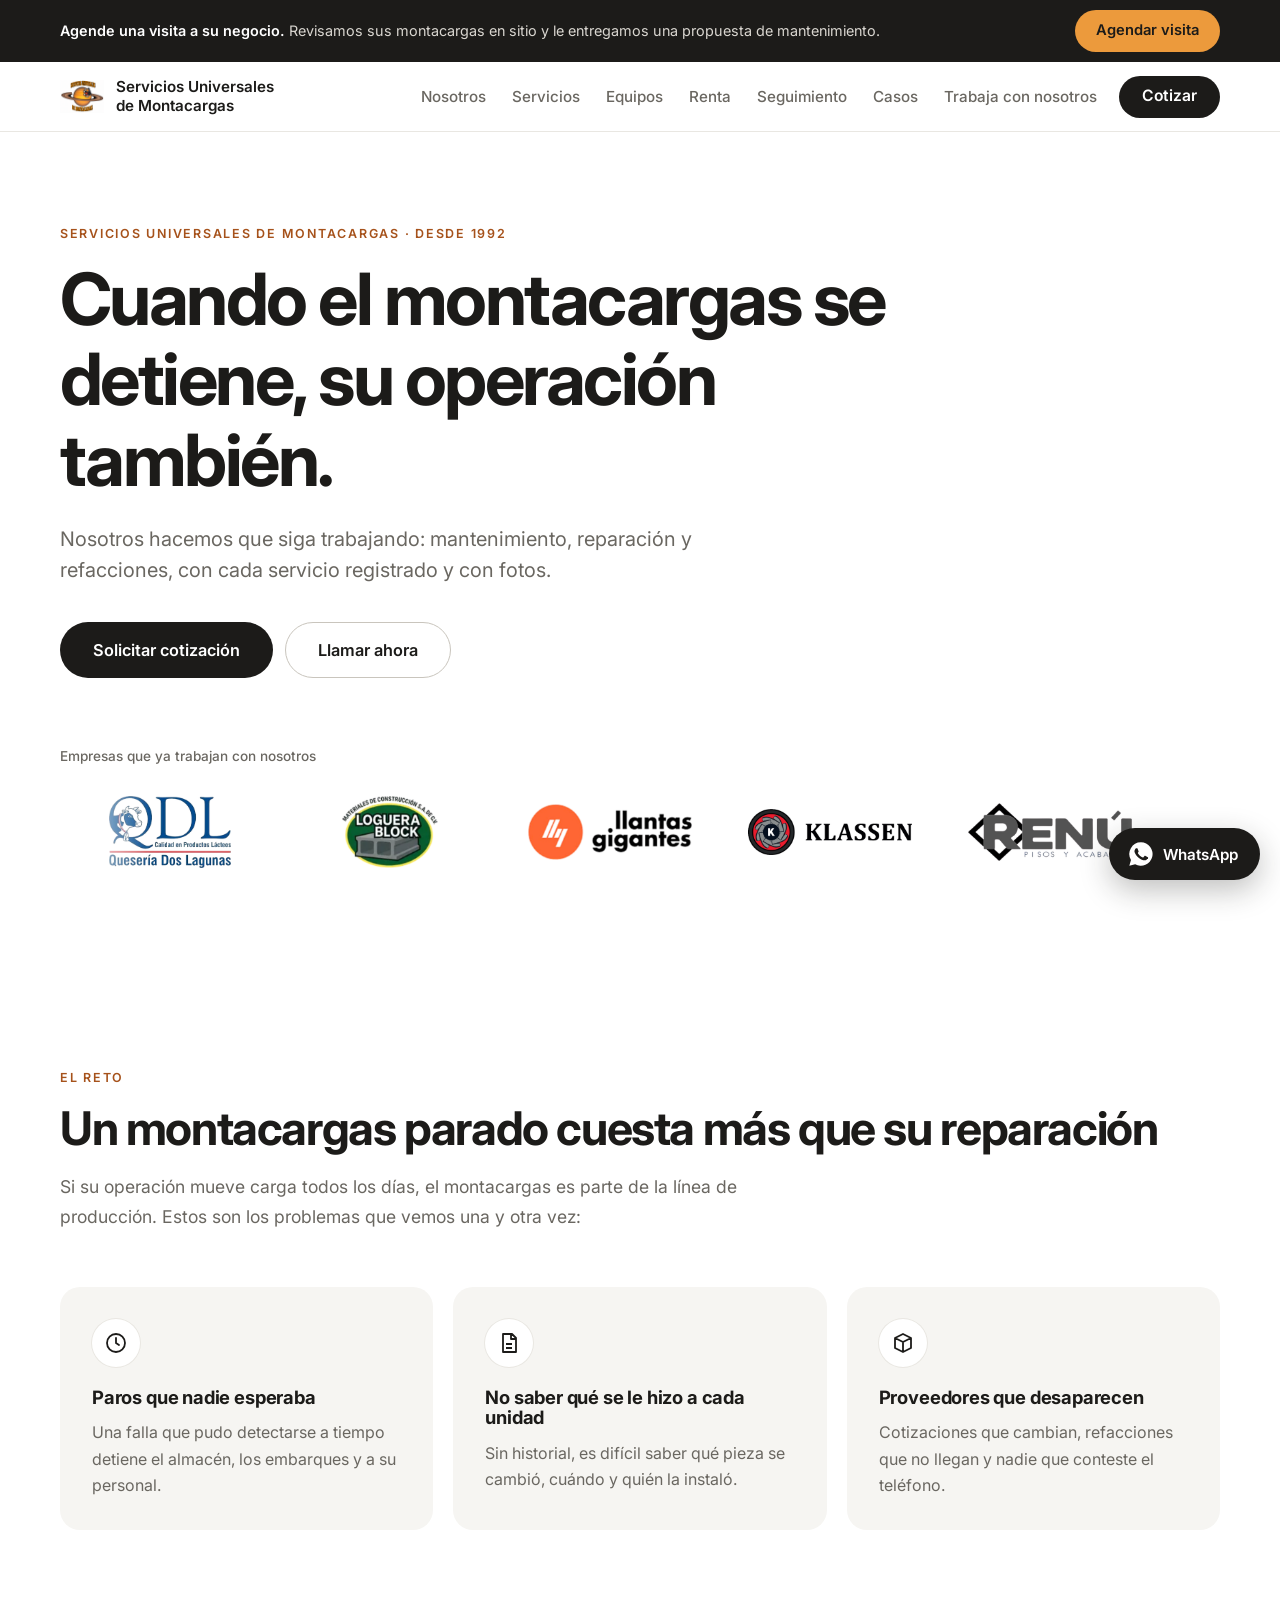
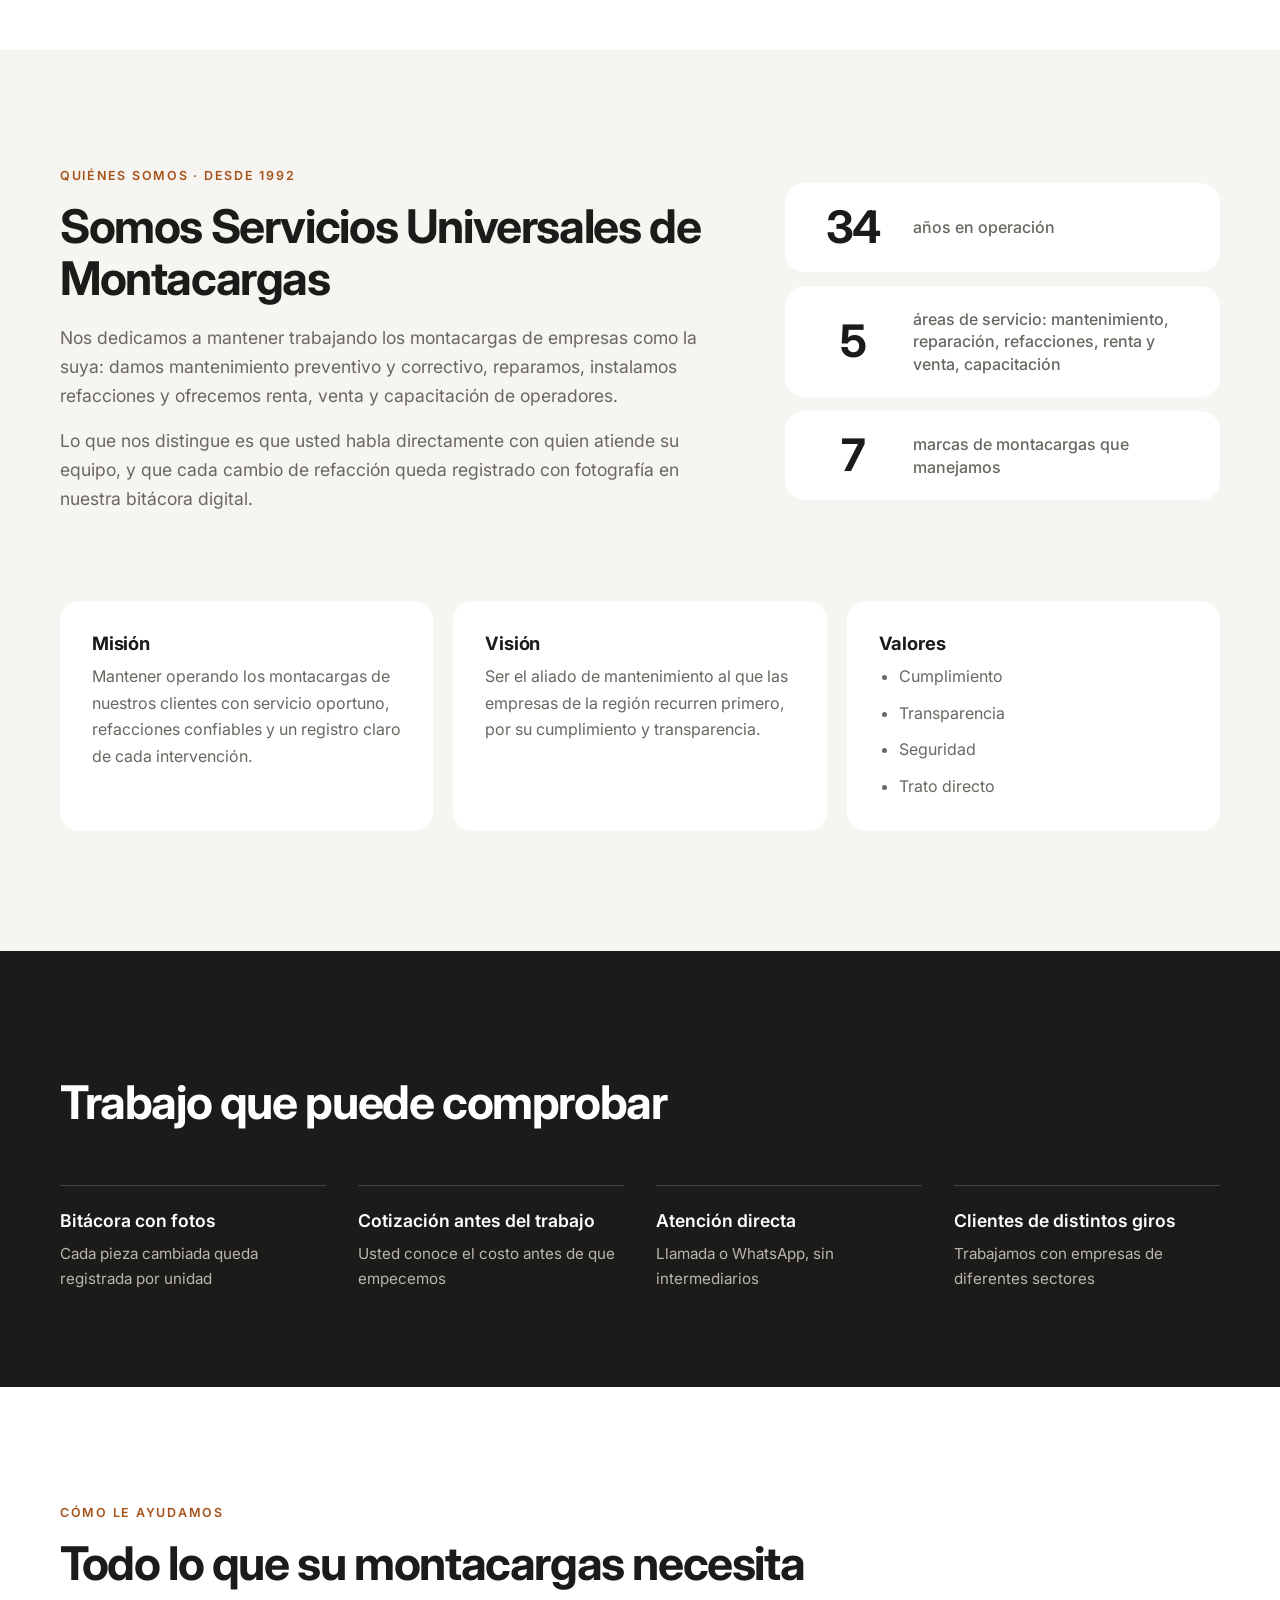
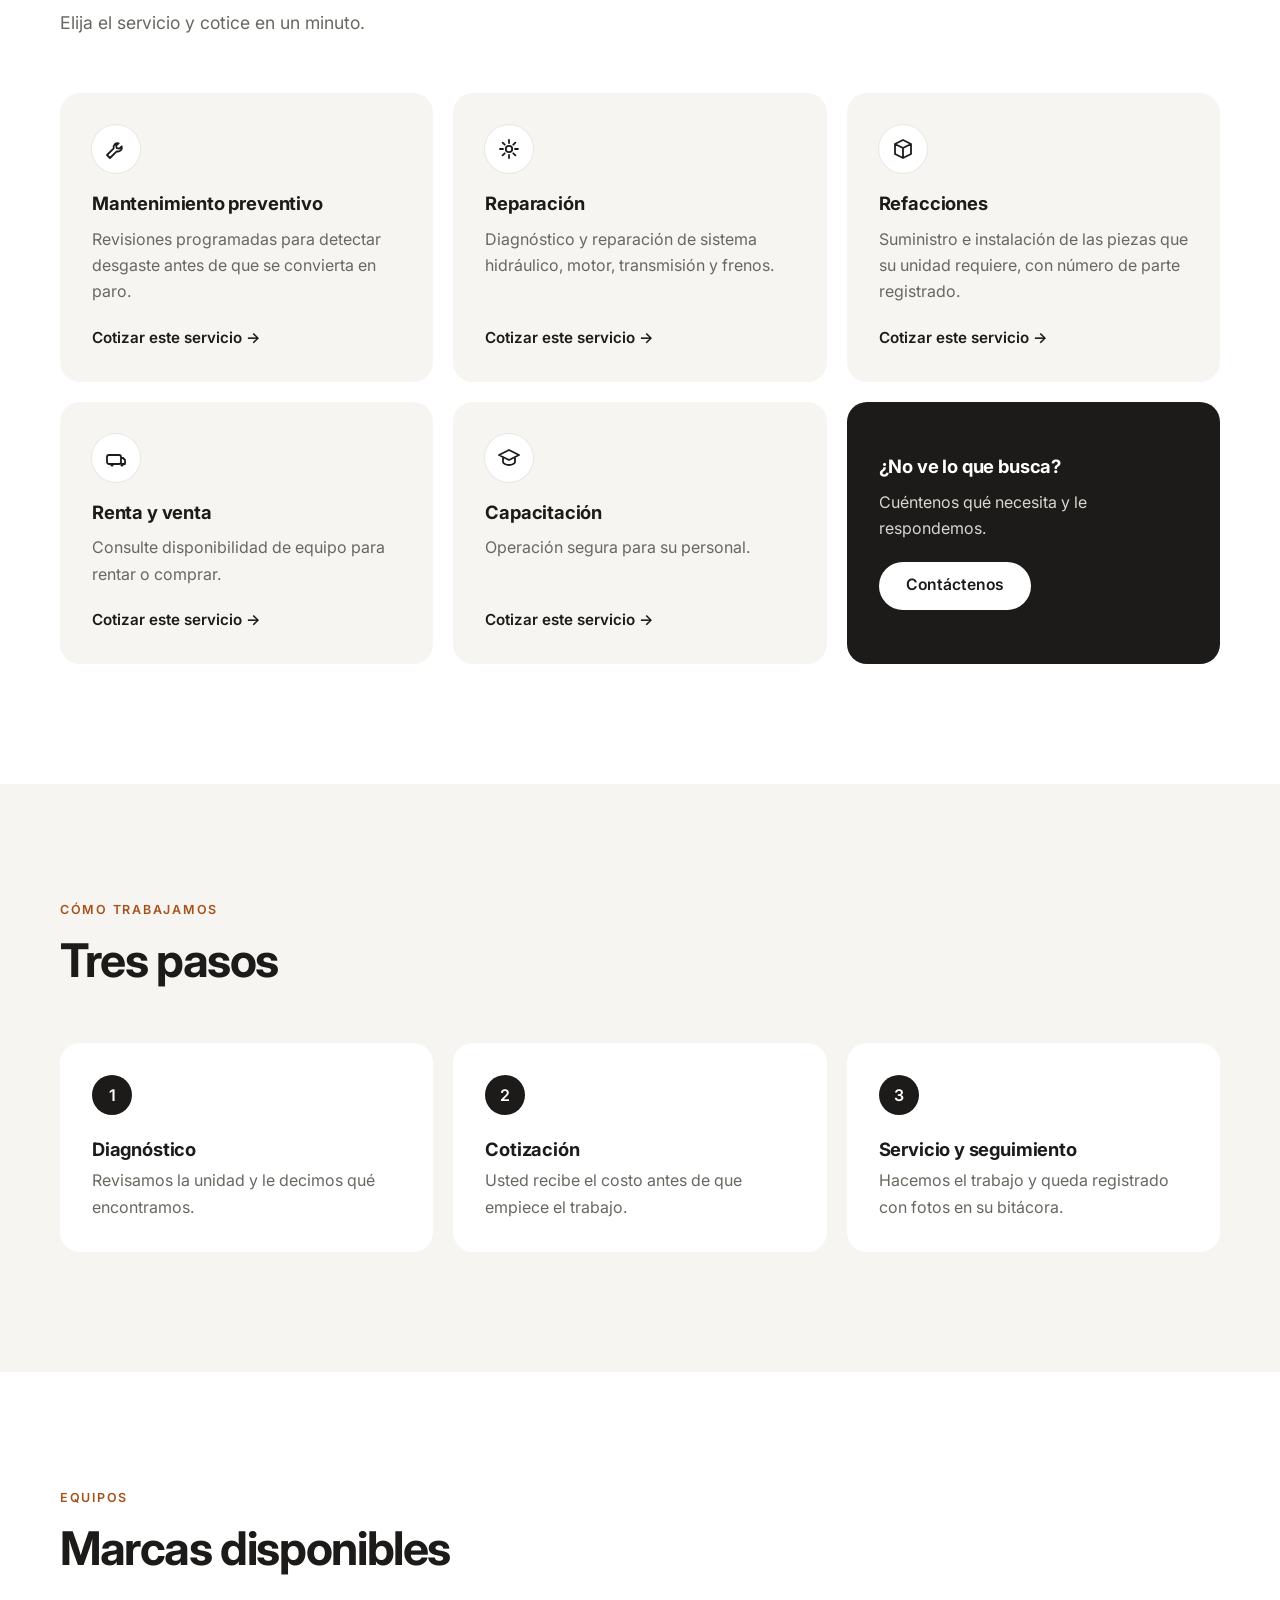
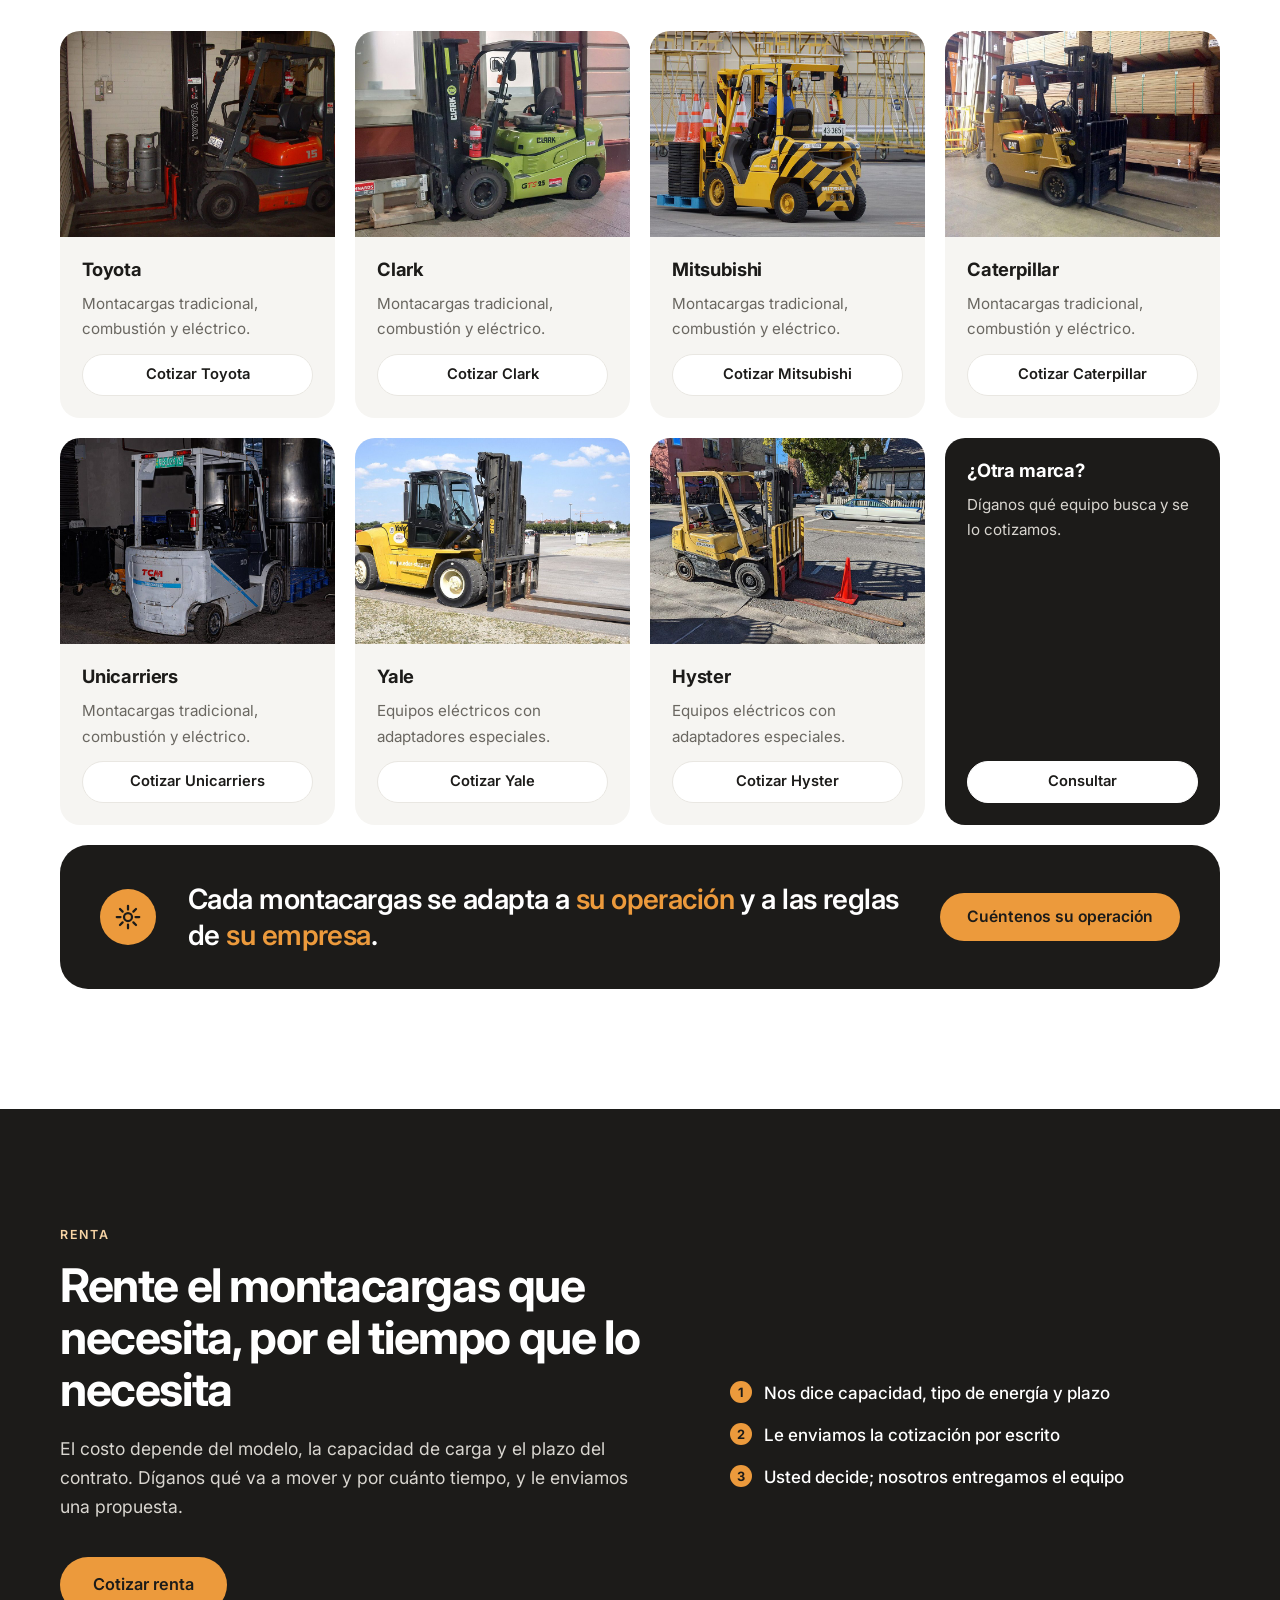
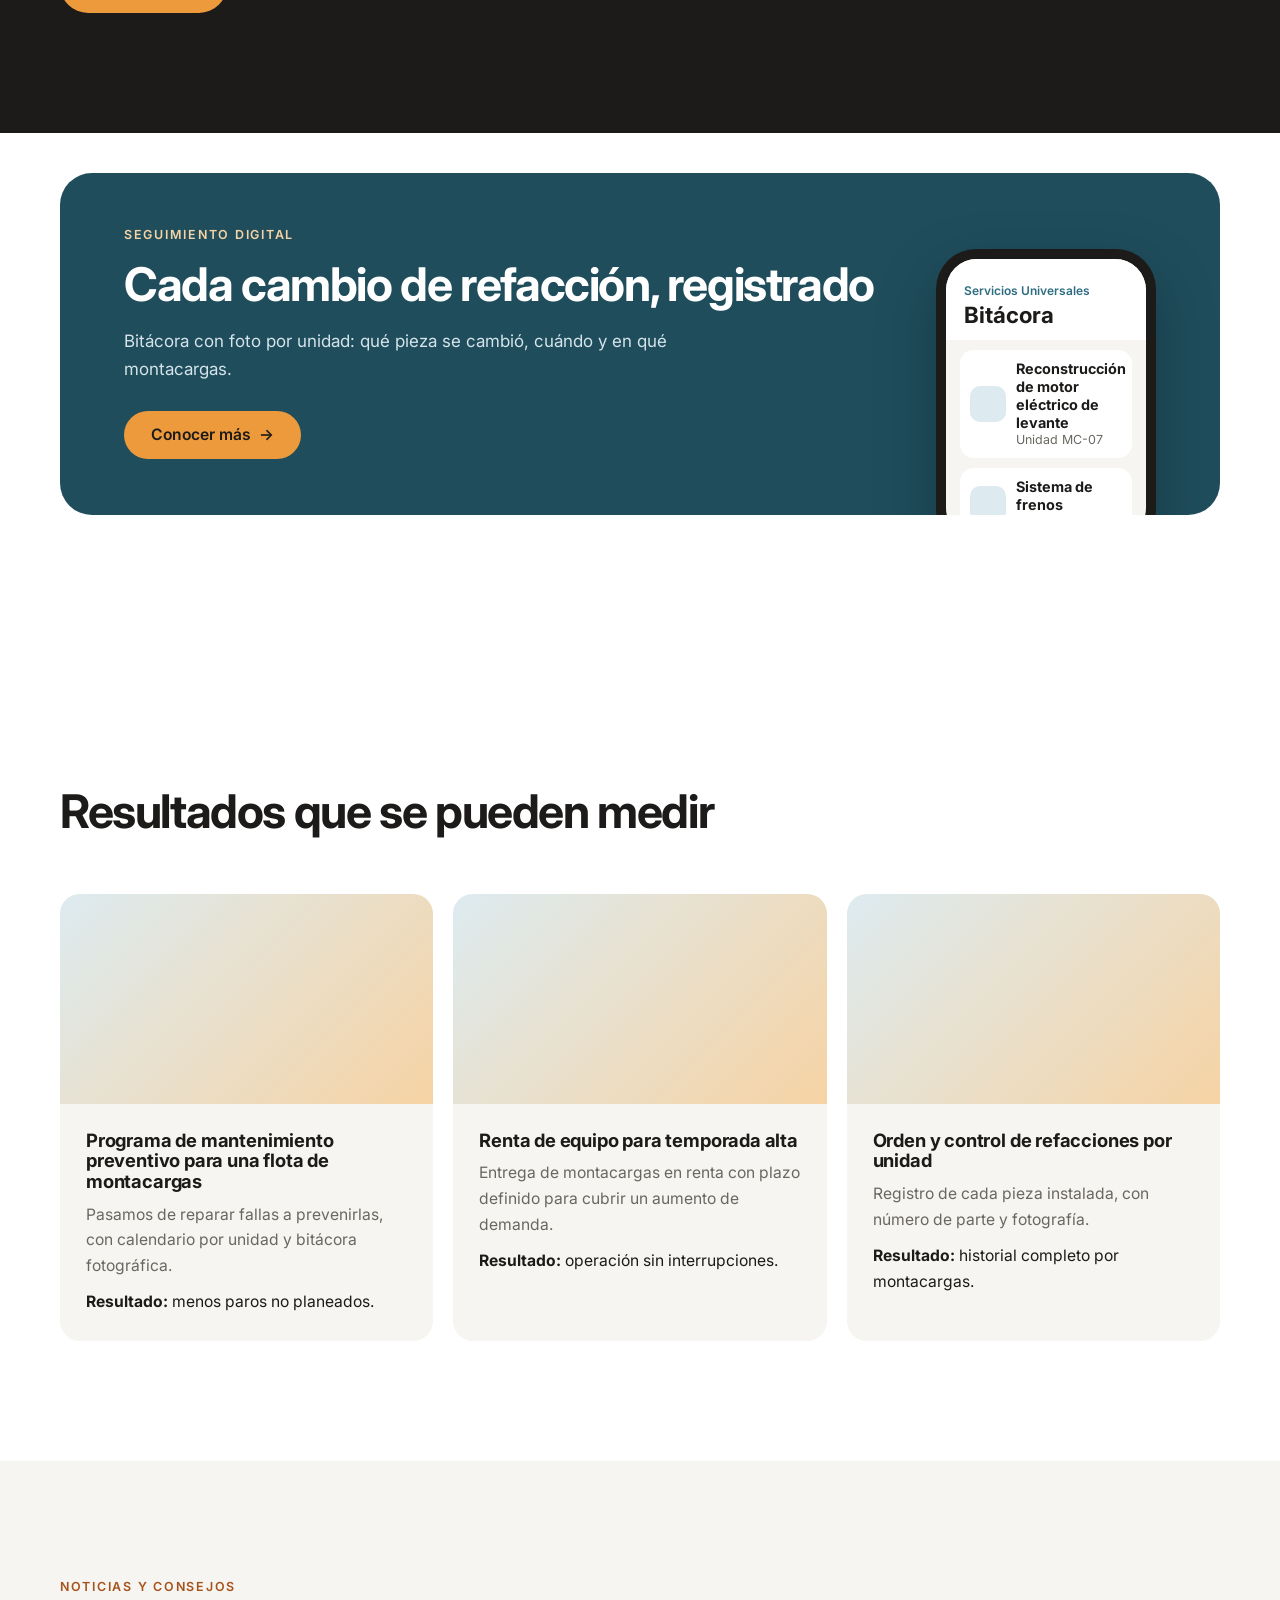
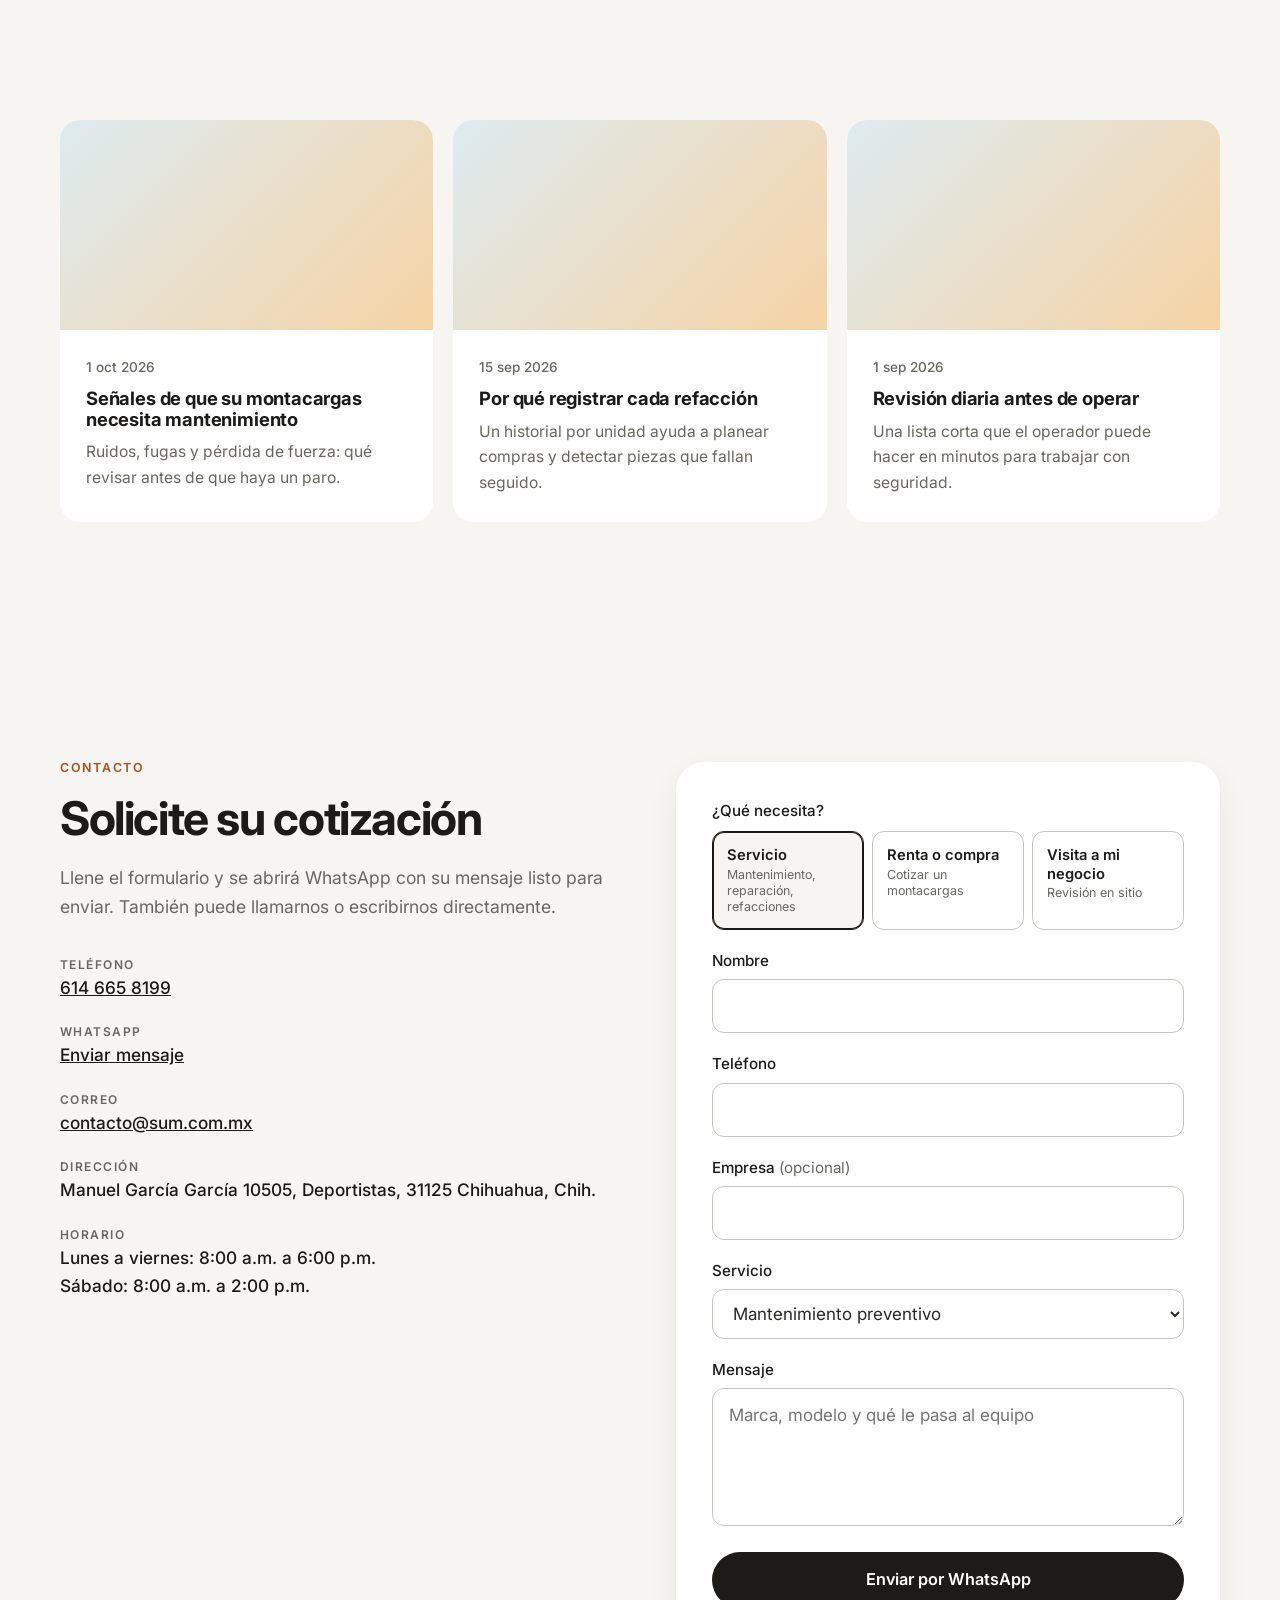
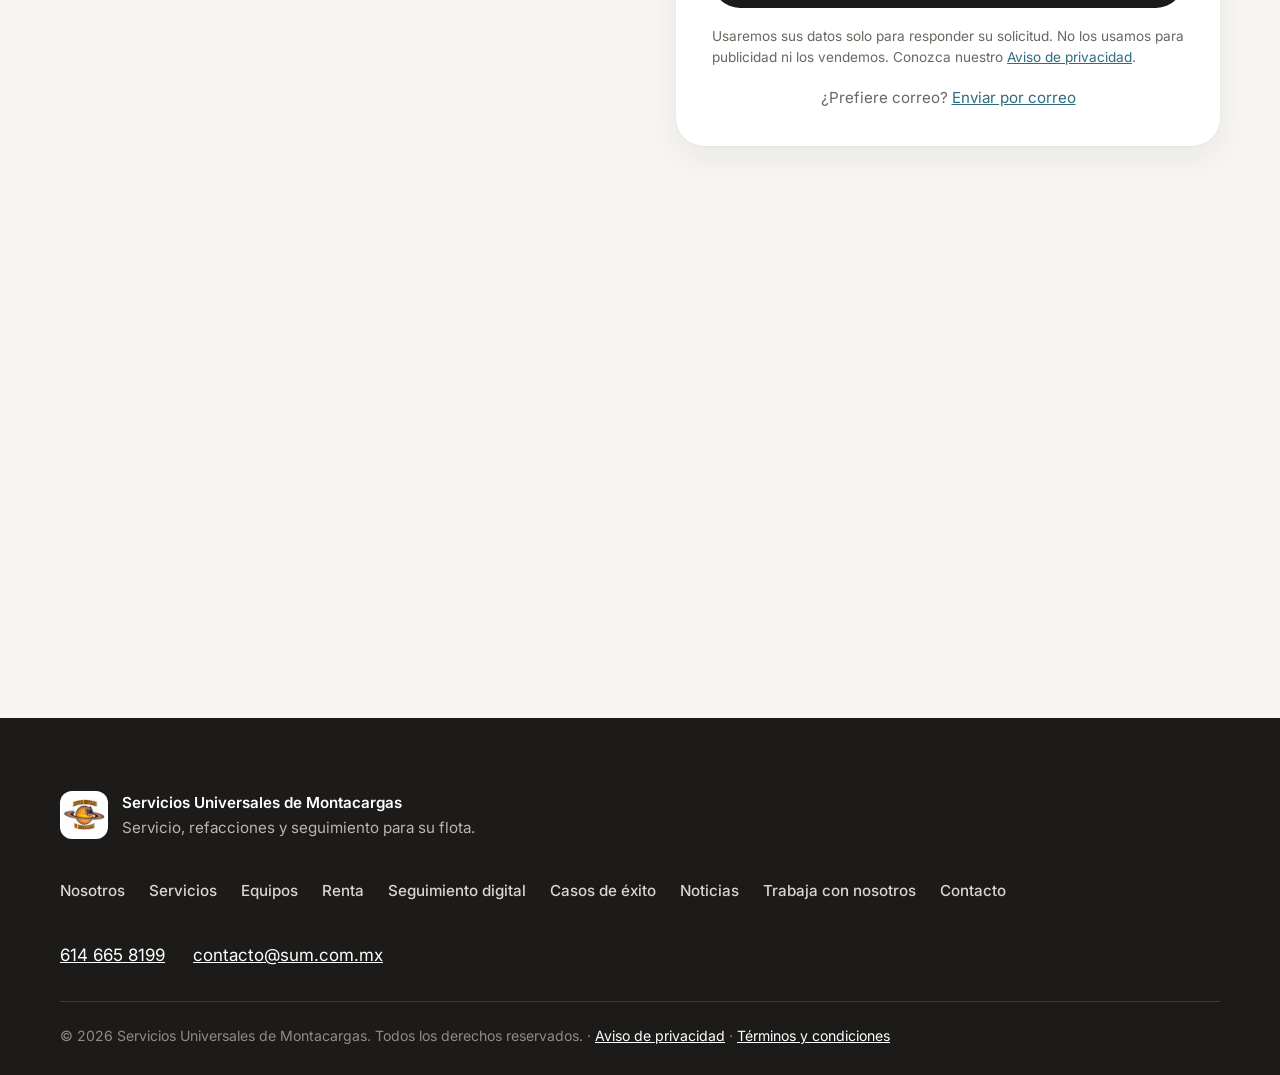
==== index.html @ f49aa01c "Sitio de Servicios Universales de Montacargas Co-Authored-By: Claude Sonnet 5.5 <noreply@anthropic.c" ====
<!doctype html>
<html lang="es-MX">
<head>
  <meta charset="utf-8">
  <meta name="viewport" content="width=device-width, initial-scale=1">
  <title>Servicios Universales de Montacargas</title>
  <meta name="description" content="Mantenimiento, reparación, refacciones, renta y venta de montacargas con bitácora digital de cada servicio. Cotice con Servicios Universales de Montacargas.">
  <meta name="theme-color" content="#2B1A0E">
  <link rel="icon" type="image/png" href="assets/favicon.png">
  <link rel="preconnect" href="https://fonts.googleapis.com">
  <link rel="preconnect" href="https://fonts.gstatic.com" crossorigin>
  <link href="https://fonts.googleapis.com/css2?family=Inter:wght@400;500;600;700;800&display=swap" rel="stylesheet">
  <link rel="stylesheet" href="styles.css">
</head>
<body>
  <a class="skip" href="#contenido">Saltar al contenido</a>

  <div class="topbar" role="region" aria-label="Visita sin costo">
    <div class="wrap topbar__in">
      <p><b>Agende una visita a su negocio.</b> Revisamos sus montacargas en sitio y le entregamos una propuesta de mantenimiento.</p>
      <a class="btn btn--brand btn--sm" href="#contacto" data-modo="visita">Agendar visita</a>
    </div>
  </div>

  <header class="nav" id="inicio">
    <div class="wrap nav__in">
      <a class="nav__logo" href="#inicio" data-top aria-label="Servicios Universales de Montacargas, inicio">
        <img src="assets/favicon.png" alt="" width="52" height="52">
        <span>Servicios Universales<br>de Montacargas</span>
      </a>
      <button class="nav__toggle" aria-expanded="false" aria-controls="menu">
        <span class="sr">Abrir menú</span>
        <svg width="26" height="26" viewBox="0 0 24 24" aria-hidden="true"><path d="M4 7h16M4 12h16M4 17h16" stroke="currentColor" stroke-width="2.4" stroke-linecap="round"/></svg>
      </button>
      <nav id="menu" class="nav__menu" aria-label="Principal">
        <a href="#nosotros">Nosotros</a>
        <a href="#servicios">Servicios</a>
        <a href="#equipos">Equipos</a>
        <a href="#renta">Renta</a>
        <a href="seguimiento-digital.html">Seguimiento</a>
        <a href="#casos">Casos</a>
        <a href="trabaja-con-nosotros.html">Trabaja con nosotros</a>
        <a class="btn btn--accent" href="#contacto">Cotizar</a>
      </nav>
    </div>
  </header>

  <main id="contenido">
    <!-- 1. Gancho: la promesa + empresas que ya confían -->
    <section class="hero" aria-labelledby="hero-t">
      <div class="wrap hero__in">
        <div class="hero__text">
          <p class="eyebrow">Servicios Universales de Montacargas · Desde 1992</p>
          <h1 id="hero-t">Cuando el montacargas se detiene, su operación también.</h1>
          <p class="lead">Nosotros hacemos que siga trabajando: mantenimiento, reparación y refacciones, con cada servicio registrado y con fotos.</p>
          <div class="hero__cta">
            <a class="btn btn--accent btn--lg" href="#contacto">Solicitar cotización</a>
            <a data-tel class="btn btn--ghost btn--lg" href="#contacto">Llamar ahora</a>
          </div>
        </div>

        <div class="car" role="region" aria-label="Empresas que confían en nosotros">
          <p class="car__title">Empresas que ya trabajan con nosotros</p>
          <div class="car__frame">
            <ul class="car__track" aria-label="Logotipos de clientes">
            <li class="car__item"><img src="assets/clients/queseria-dos-lagunas.png" alt="Quesería Dos Lagunas" height="88"></li>
            <li class="car__item"><img src="assets/clients/loguera-block.png" alt="Loguera Block" height="88"></li>
            <li class="car__item"><img src="assets/clients/llantas-gigantes.png" alt="Llantas Gigantes" height="88"></li>
            <li class="car__item"><img src="assets/clients/klassen.png" alt="Klassen" height="88"></li>
            <li class="car__item"><img src="assets/clients/renu.png" alt="Renú Pisos y Acabados" height="88"></li>
            <li class="car__item"><img src="assets/clients/materiales-5-de-mayo.png" alt="Materiales 5 de Mayo" height="88"></li>
            <li class="car__item"><img src="assets/clients/sonoco.png" alt="Sonoco" height="88"></li>
            <li class="car__item"><img src="assets/clients/artec.png" alt="Artec" height="88"></li>
            <li class="car__item"><img src="assets/clients/acabados-metalicos.png" alt="Acabados Metálicos" height="88"></li>
            </ul>
          </div>
        </div>
      </div>
    </section>

    <!-- 2. La necesidad -->
    <section class="sec" id="necesidad">
      <div class="wrap">
        <p class="eyebrow eyebrow--deep">El reto</p>
        <h2>Un montacargas parado cuesta más que su reparación</h2>
        <p class="sec__intro">Si su operación mueve carga todos los días, el montacargas es parte de la línea de producción. Estos son los problemas que vemos una y otra vez:</p>
        <div class="cards cards--3">
          <article class="card">
            <span class="card__ico" aria-hidden="true"><svg viewBox="0 0 24 24"><circle cx="12" cy="12" r="9" fill="none" stroke="currentColor" stroke-width="1.8"/><path d="M12 7v5l3 2" fill="none" stroke="currentColor" stroke-width="1.8" stroke-linecap="round"/></svg></span>
            <h3>Paros que nadie esperaba</h3>
            <p>Una falla que pudo detectarse a tiempo detiene el almacén, los embarques y a su personal.</p>
          </article>
          <article class="card">
            <span class="card__ico" aria-hidden="true"><svg viewBox="0 0 24 24"><path d="M6 3h9l4 4v14H6z M14 3v5h5 M9 13h6 M9 17h6" fill="none" stroke="currentColor" stroke-width="1.8" stroke-linejoin="round"/></svg></span>
            <h3>No saber qué se le hizo a cada unidad</h3>
            <p>Sin historial, es difícil saber qué pieza se cambió, cuándo y quién la instaló.</p>
          </article>
          <article class="card">
            <span class="card__ico" aria-hidden="true"><svg viewBox="0 0 24 24"><path d="M12 3 4 7v10l8 4 8-4V7z M4 7l8 4 8-4 M12 11v10" fill="none" stroke="currentColor" stroke-width="1.8" stroke-linejoin="round"/></svg></span>
            <h3>Proveedores que desaparecen</h3>
            <p>Cotizaciones que cambian, refacciones que no llegan y nadie que conteste el teléfono.</p>
          </article>
        </div>
      </div>
    </section>

    <!-- 3. Quiénes somos -->
    <section class="sec sec--tint" id="nosotros">
      <div class="wrap about">
        <div>
          <p class="eyebrow eyebrow--deep">Quiénes somos · Desde 1992</p>
          <h2>Somos Servicios Universales de Montacargas</h2>
          <p class="sec__intro">Nos dedicamos a mantener trabajando los montacargas de empresas como la suya: damos mantenimiento preventivo y correctivo, reparamos, instalamos refacciones y ofrecemos renta, venta y capacitación de operadores.</p>
          <p class="sec__intro">Lo que nos distingue es que usted habla directamente con quien atiende su equipo, y que cada cambio de refacción queda registrado con fotografía en nuestra bitácora digital.</p>
        </div>
        <ul class="facts" aria-label="Datos de la empresa">
          <li class="facts__years" data-years-box hidden><b data-years>0</b><span>años en operación</span></li>
          <li><b>5</b><span>áreas de servicio: mantenimiento, reparación, refacciones, renta y venta, capacitación</span></li>
          <li><b>7</b><span>marcas de montacargas que manejamos</span></li>
        </ul>
      </div>

      <div class="wrap" data-sample>
        <div class="mvv">
          <article><h3>Misión</h3><p>Mantener operando los montacargas de nuestros clientes con servicio oportuno, refacciones confiables y un registro claro de cada intervención.</p></article>
          <article><h3>Visión</h3><p>Ser el aliado de mantenimiento al que las empresas de la región recurren primero, por su cumplimiento y transparencia.</p></article>
          <article><h3>Valores</h3><ul><li>Cumplimiento</li><li>Transparencia</li><li>Seguridad</li><li>Trato directo</li></ul></article>
        </div>
      </div>
    </section>

    <!-- 4. Por qué confiar -->
    <section class="band" id="confianza" aria-labelledby="confianza-t">
      <div class="wrap band__head">
        <p class="eyebrow eyebrow--light">Por qué confiar en nosotros</p>
        <h2 id="confianza-t">Trabajo que puede comprobar</h2>
      </div>
      <ul class="wrap band__in">
        <li><strong>Bitácora con fotos</strong><span>Cada pieza cambiada queda registrada por unidad</span></li>
        <li><strong>Cotización antes del trabajo</strong><span>Usted conoce el costo antes de que empecemos</span></li>
        <li><strong>Atención directa</strong><span>Llamada o WhatsApp, sin intermediarios</span></li>
        <li><strong>Clientes de distintos giros</strong><span>Trabajamos con empresas de diferentes sectores</span></li>
      </ul>
    </section>

    <!-- 5. Cómo le ayudamos: servicios -->
    <section class="sec" id="servicios">
      <div class="wrap">
        <p class="eyebrow eyebrow--deep">Cómo le ayudamos</p>
        <h2>Todo lo que su montacargas necesita</h2>
        <p class="sec__intro">Elija el servicio y cotice en un minuto.</p>
        <div class="cards">
          <article class="card">
            <span class="card__ico" aria-hidden="true"><svg viewBox="0 0 24 24"><path d="M14.7 6.3a4 4 0 0 0-5 5L3 18l3 3 6.7-6.7a4 4 0 0 0 5-5l-2.4 2.4-2.6-.6-.6-2.6z" fill="none" stroke="currentColor" stroke-width="1.8" stroke-linejoin="round"/></svg></span>
            <h3>Mantenimiento preventivo</h3>
            <p>Revisiones programadas para detectar desgaste antes de que se convierta en paro.</p>
            <a class="card__link" href="#contacto" data-modo="servicio" data-servicio="Mantenimiento preventivo">Cotizar este servicio <span aria-hidden="true">→</span></a>
          </article>
          <article class="card">
            <span class="card__ico" aria-hidden="true"><svg viewBox="0 0 24 24"><path d="M12 3v3M12 18v3M3 12h3M18 12h3M5.6 5.6l2.1 2.1M16.3 16.3l2.1 2.1M18.4 5.6l-2.1 2.1M7.7 16.3l-2.1 2.1" stroke="currentColor" stroke-width="1.8" stroke-linecap="round"/><circle cx="12" cy="12" r="3.2" fill="none" stroke="currentColor" stroke-width="1.8"/></svg></span>
            <h3>Reparación</h3>
            <p>Diagnóstico y reparación de sistema hidráulico, motor, transmisión y frenos.</p>
            <a class="card__link" href="#contacto" data-modo="servicio" data-servicio="Reparación">Cotizar este servicio <span aria-hidden="true">→</span></a>
          </article>
          <article class="card">
            <span class="card__ico" aria-hidden="true"><svg viewBox="0 0 24 24"><path d="M12 3 4 7v10l8 4 8-4V7z M4 7l8 4 8-4 M12 11v10" fill="none" stroke="currentColor" stroke-width="1.8" stroke-linejoin="round"/></svg></span>
            <h3>Refacciones</h3>
            <p>Suministro e instalación de las piezas que su unidad requiere, con número de parte registrado.</p>
            <a class="card__link" href="#contacto" data-modo="servicio" data-servicio="Refacciones">Cotizar este servicio <span aria-hidden="true">→</span></a>
          </article>
          <article class="card">
            <span class="card__ico" aria-hidden="true"><svg viewBox="0 0 24 24"><rect x="3" y="9" width="14" height="9" rx="2" fill="none" stroke="currentColor" stroke-width="1.8"/><path d="M17 12h2l2 2v4h-4M7 18v0" fill="none" stroke="currentColor" stroke-width="1.8" stroke-linejoin="round"/><circle cx="8" cy="19" r="1.6" fill="currentColor"/><circle cx="18" cy="19" r="1.6" fill="currentColor"/></svg></span>
            <h3>Renta y venta</h3>
            <p>Consulte disponibilidad de equipo para rentar o comprar.</p>
            <a class="card__link" href="#contacto" data-modo="equipo">Cotizar este servicio <span aria-hidden="true">→</span></a>
          </article>
          <article class="card">
            <span class="card__ico" aria-hidden="true"><svg viewBox="0 0 24 24"><path d="M2 9l10-5 10 5-10 5z M6 11.5V16c0 1.2 2.7 3 6 3s6-1.8 6-3v-4.5" fill="none" stroke="currentColor" stroke-width="1.8" stroke-linejoin="round"/></svg></span>
            <h3>Capacitación</h3>
            <p>Operación segura para su personal.</p>
            <a class="card__link" href="#contacto" data-modo="servicio" data-servicio="Capacitación">Cotizar este servicio <span aria-hidden="true">→</span></a>
          </article>
          <article class="card card--cta">
            <h3>¿No ve lo que busca?</h3>
            <p>Cuéntenos qué necesita y le respondemos.</p>
            <a class="btn btn--ink" href="#contacto">Contáctenos</a>
          </article>
        </div>
      </div>
    </section>

    <!-- Proceso -->
    <section class="sec sec--tint" id="proceso">
      <div class="wrap">
        <p class="eyebrow eyebrow--deep">Cómo trabajamos</p>
        <h2>Tres pasos</h2>
        <ol class="steps">
          <li><span class="steps__n">1</span><h3>Diagnóstico</h3><p>Revisamos la unidad y le decimos qué encontramos.</p></li>
          <li><span class="steps__n">2</span><h3>Cotización</h3><p>Usted recibe el costo antes de que empiece el trabajo.</p></li>
          <li><span class="steps__n">3</span><h3>Servicio y seguimiento</h3><p>Hacemos el trabajo y queda registrado con fotos en su bitácora.</p></li>
        </ol>
      </div>
    </section>

    <!-- Equipos -->
    <section class="sec" id="equipos">
      <div class="wrap">
        <p class="eyebrow eyebrow--deep">Equipos</p>
        <h2>Marcas disponibles</h2>
        <div class="prods">
          <article class="prod">
            <div class="prod__media"><img src="assets/products/toyota.jpg" alt="Montacargas Toyota" width="960" height="720" loading="lazy" data-ph="Toyota"></div>
            <div class="prod__body">
              <h3>Toyota</h3>
              <p>Montacargas tradicional, combustión y eléctrico.</p>
              <a class="btn btn--accent btn--sm" href="#contacto" data-modo="equipo" data-equipo="Toyota">Cotizar Toyota</a>
            </div>
          </article>
          <article class="prod">
            <div class="prod__media"><img src="assets/products/clark.jpg" alt="Montacargas Clark" width="960" height="720" loading="lazy" data-ph="Clark"></div>
            <div class="prod__body">
              <h3>Clark</h3>
              <p>Montacargas tradicional, combustión y eléctrico.</p>
              <a class="btn btn--accent btn--sm" href="#contacto" data-modo="equipo" data-equipo="Clark">Cotizar Clark</a>
            </div>
          </article>
          <article class="prod">
            <div class="prod__media"><img src="assets/products/mitsubishi.jpg" alt="Montacargas Mitsubishi" width="960" height="720" loading="lazy" data-ph="Mitsubishi"></div>
            <div class="prod__body">
              <h3>Mitsubishi</h3>
              <p>Montacargas tradicional, combustión y eléctrico.</p>
              <a class="btn btn--accent btn--sm" href="#contacto" data-modo="equipo" data-equipo="Mitsubishi">Cotizar Mitsubishi</a>
            </div>
          </article>
          <article class="prod">
            <div class="prod__media"><img src="assets/products/caterpillar.jpg" alt="Montacargas Caterpillar" width="960" height="720" loading="lazy" data-ph="Caterpillar"></div>
            <div class="prod__body">
              <h3>Caterpillar</h3>
              <p>Montacargas tradicional, combustión y eléctrico.</p>
              <a class="btn btn--accent btn--sm" href="#contacto" data-modo="equipo" data-equipo="Caterpillar">Cotizar Caterpillar</a>
            </div>
          </article>
          <article class="prod">
            <div class="prod__media"><img src="assets/products/unicarriers.jpg" alt="Montacargas Unicarriers" width="960" height="720" loading="lazy" data-ph="Unicarriers"></div>
            <div class="prod__body">
              <h3>Unicarriers</h3>
              <p>Montacargas tradicional, combustión y eléctrico.</p>
              <a class="btn btn--accent btn--sm" href="#contacto" data-modo="equipo" data-equipo="Unicarriers">Cotizar Unicarriers</a>
            </div>
          </article>
          <article class="prod">
            <div class="prod__media"><img src="assets/products/yale.jpg" alt="Montacargas Yale" width="960" height="720" loading="lazy" data-ph="Yale"></div>
            <div class="prod__body">
              <h3>Yale</h3>
              <p>Equipos eléctricos con adaptadores especiales.</p>
              <a class="btn btn--accent btn--sm" href="#contacto" data-modo="equipo" data-equipo="Yale">Cotizar Yale</a>
            </div>
          </article>
          <article class="prod">
            <div class="prod__media"><img src="assets/products/hyster.jpg" alt="Montacargas Hyster" width="960" height="720" loading="lazy" data-ph="Hyster"></div>
            <div class="prod__body">
              <h3>Hyster</h3>
              <p>Equipos eléctricos con adaptadores especiales.</p>
              <a class="btn btn--accent btn--sm" href="#contacto" data-modo="equipo" data-equipo="Hyster">Cotizar Hyster</a>
            </div>
          </article>
          <article class="prod prod--cta card--cta">
            <div class="prod__body">
              <h3>¿Otra marca?</h3>
              <p>Díganos qué equipo busca y se lo cotizamos.</p>
              <a class="btn btn--ink btn--sm" href="#contacto" data-modo="equipo" data-equipo="Otra marca">Consultar</a>
            </div>
          </article>
        </div>
        <aside class="fit" aria-label="Adaptación a su operación">
          <span class="fit__ico" aria-hidden="true"><svg viewBox="0 0 24 24"><path d="M12 3v3M12 18v3M3 12h3M18 12h3M5.6 5.6l2.1 2.1M16.3 16.3l2.1 2.1M18.4 5.6l-2.1 2.1M7.7 16.3l-2.1 2.1" stroke="currentColor" stroke-width="1.8" stroke-linecap="round"/><circle cx="12" cy="12" r="3.2" fill="none" stroke="currentColor" stroke-width="1.8"/></svg></span>
          <p class="fit__text">Cada montacargas se adapta a <em>su operación</em> y a las reglas de <em>su empresa</em>.</p>
          <a class="btn btn--brand" href="#contacto" data-modo="equipo">Cuéntenos su operación</a>
        </aside>
      </div>
    </section>

    <!-- Renta (sección propia, sin precio) -->
    <section class="sec sec--ink" id="renta" aria-labelledby="renta-t">
      <div class="wrap split">
        <div>
          <p class="eyebrow eyebrow--light">Renta</p>
          <h2 id="renta-t">Rente el montacargas que necesita, por el tiempo que lo necesita</h2>
          <p class="sec__intro">El costo depende del modelo, la capacidad de carga y el plazo del contrato. Díganos qué va a mover y por cuánto tiempo, y le enviamos una propuesta.</p>
          <div class="hero__cta">
            <a class="btn btn--brand btn--lg" href="#contacto" data-modo="equipo" data-operacion="Renta">Cotizar renta</a>
          </div>
        </div>
        <ol class="ticks ticks--num">
          <li>Nos dice capacidad, tipo de energía y plazo</li>
          <li>Le enviamos la cotización por escrito</li>
          <li>Usted decide; nosotros entregamos el equipo</li>
        </ol>
      </div>
    </section>

    <!-- Seguimiento digital: anuncio que lleva a su propia página -->
    <section class="sec sec--promo" aria-label="Seguimiento digital">
      <div class="wrap">
        <a class="promo" href="seguimiento-digital.html">
          <div class="promo__text">
            <p class="eyebrow eyebrow--light">Seguimiento digital</p>
            <h2>Cada cambio de refacción, registrado</h2>
            <p>Bitácora con foto por unidad: qué pieza se cambió, cuándo y en qué montacargas.</p>
            <span class="btn btn--brand">Conocer más <span aria-hidden="true">→</span></span>
          </div>
          <div class="phone phone--sm" aria-hidden="true">
            <div class="phone__screen">
              <div class="phone__head"><small>Servicios Universales</small><b>Bitácora</b></div>
              <div class="phone__row"><i></i><div><b>Reconstrucción de motor eléctrico de levante</b><small>Unidad MC-07</small></div></div>
              <div class="phone__row"><i></i><div><b>Sistema de frenos</b><small>Unidad MC-03</small></div></div>
            </div>
          </div>
        </a>
      </div>
    </section>

    <!-- Casos de éxito (ejemplo) -->
    <section class="sec" id="casos" aria-labelledby="casos-t" data-sample>
      <div class="wrap">
        <p class="eyebrow eyebrow--deep">Casos de éxito</p>
        <h2 id="casos-t">Resultados que se pueden medir</h2>
        <div class="grid3">
          <article class="post"><div class="post__img" aria-hidden="true"></div><div class="post__body"><h3>Programa de mantenimiento preventivo para una flota de montacargas</h3><p>Pasamos de reparar fallas a prevenirlas, con calendario por unidad y bitácora fotográfica.</p><p class="result"><b>Resultado:</b> menos paros no planeados.</p></div></article>
          <article class="post"><div class="post__img" aria-hidden="true"></div><div class="post__body"><h3>Renta de equipo para temporada alta</h3><p>Entrega de montacargas en renta con plazo definido para cubrir un aumento de demanda.</p><p class="result"><b>Resultado:</b> operación sin interrupciones.</p></div></article>
          <article class="post"><div class="post__img" aria-hidden="true"></div><div class="post__body"><h3>Orden y control de refacciones por unidad</h3><p>Registro de cada pieza instalada, con número de parte y fotografía.</p><p class="result"><b>Resultado:</b> historial completo por montacargas.</p></div></article>
        </div>
      </div>
    </section>

    <!-- Noticias / blog (ejemplo) -->
    <section class="sec sec--tint" id="noticias" aria-labelledby="noticias-t" data-sample>
      <div class="wrap">
        <p class="eyebrow eyebrow--deep">Noticias y consejos</p>
        <h2 id="noticias-t">Para cuidar mejor su montacargas</h2>
        <div class="grid3">
          <article class="post"><div class="post__img" aria-hidden="true"></div><div class="post__body"><time datetime="2026-10-01">1 oct 2026</time><h3>Señales de que su montacargas necesita mantenimiento</h3><p>Ruidos, fugas y pérdida de fuerza: qué revisar antes de que haya un paro.</p></div></article>
          <article class="post"><div class="post__img" aria-hidden="true"></div><div class="post__body"><time datetime="2026-09-15">15 sep 2026</time><h3>Por qué registrar cada refacción</h3><p>Un historial por unidad ayuda a planear compras y detectar piezas que fallan seguido.</p></div></article>
          <article class="post"><div class="post__img" aria-hidden="true"></div><div class="post__body"><time datetime="2026-09-01">1 sep 2026</time><h3>Revisión diaria antes de operar</h3><p>Una lista corta que el operador puede hacer en minutos para trabajar con seguridad.</p></div></article>
        </div>
      </div>
    </section>


    <!-- Contacto -->
    <section class="sec sec--tint" id="contacto">
      <div class="wrap contact">
        <div>
          <p class="eyebrow eyebrow--deep">Contacto</p>
          <h2>Solicite su cotización</h2>
          <p class="sec__intro">Llene el formulario y se abrirá WhatsApp con su mensaje listo para enviar. También puede llamarnos o escribirnos directamente.</p>
          <ul class="info">
            <li><span>Teléfono</span><a data-tel href="#contacto">614 665 8199</a></li>
            <li><span>WhatsApp</span><a data-wa href="#contacto" target="_blank" rel="noopener">Enviar mensaje</a></li>
            <li><span>Correo</span><a data-email href="#contacto">contacto@sum.com.mx</a></li>
            <li><span>Dirección</span><b data-address>Por confirmar</b></li>
            <li><span>Horario</span><b data-hours>Por confirmar</b></li>
          </ul>
        </div>

        <form class="form" id="form" novalidate>
          <fieldset class="modes">
            <legend>¿Qué necesita?</legend>
            <label class="mode"><input type="radio" name="modo" value="servicio" checked><span><b>Servicio</b><small>Mantenimiento, reparación, refacciones</small></span></label>
            <label class="mode"><input type="radio" name="modo" value="equipo"><span><b>Renta o compra</b><small>Cotizar un montacargas</small></span></label>
            <label class="mode"><input type="radio" name="modo" value="visita"><span><b>Visita a mi negocio</b><small>Revisión en sitio</small></span></label>
          </fieldset>

          <div class="field">
            <label for="nombre">Nombre</label>
            <input id="nombre" name="nombre" autocomplete="name" required>
            <p class="err" hidden>Escriba su nombre.</p>
          </div>
          <div class="field">
            <label for="telefono">Teléfono</label>
            <input id="telefono" name="telefono" type="tel" inputmode="tel" autocomplete="tel" required>
            <p class="err" hidden>Escriba un teléfono de contacto.</p>
          </div>
          <div class="field">
            <label for="empresa">Empresa <span class="opt">(opcional)</span></label>
            <input id="empresa" name="empresa" autocomplete="organization">
          </div>

          <!-- Solo para "Servicio" -->
          <div class="field" data-mode="servicio">
            <label for="servicio">Servicio</label>
            <select id="servicio" name="servicio">
              <option>Mantenimiento preventivo</option>
              <option>Reparación</option>
              <option>Refacciones</option>
              <option>Capacitación</option>
              <option>Otro</option>
            </select>
          </div>

          <!-- Solo para "Renta o compra" -->
          <div class="field" data-mode="equipo" hidden>
            <label for="operacion">Me interesa</label>
            <select id="operacion" name="operacion">
              <option>Renta</option>
              <option>Compra</option>
            </select>
          </div>
          <div class="field" data-mode="equipo" hidden>
            <label for="equipo">Marca <span class="opt">(opcional)</span></label>
            <select id="equipo" name="equipo">
              <option value="">No estoy seguro</option>
              <option>Toyota</option>
              <option>Clark</option>
              <option>Mitsubishi</option>
              <option>Caterpillar</option>
              <option>Unicarriers</option>
              <option>Yale</option>
              <option>Hyster</option>
              <option>Otra marca</option>
            </select>
          </div>

          <!-- Solo para "Visita" -->
          <div class="field" data-mode="visita" hidden>
            <label for="ubicacion">Ciudad o zona de su negocio</label>
            <input id="ubicacion" name="ubicacion" autocomplete="address-level2" required>
            <p class="err" hidden>Escriba dónde se encuentra su negocio.</p>
          </div>

          <div class="field">
            <label for="mensaje"><span data-msg-label>Mensaje</span> <span class="opt" data-msg-opt hidden>(opcional)</span></label>
            <textarea id="mensaje" name="mensaje" rows="4"></textarea>
            <p class="err" hidden>Cuéntenos brevemente qué necesita.</p>
          </div>
          <button class="btn btn--accent btn--lg btn--block" type="submit">Enviar por WhatsApp</button>
          <p class="form__privacy">Usaremos sus datos solo para responder su solicitud. No los usamos para publicidad ni los vendemos. Conozca nuestro <a href="aviso-de-privacidad.html">Aviso de privacidad</a>.</p>
          <p class="form__alt">¿Prefiere correo? <a data-mail-form href="#contacto">Enviar por correo</a></p>
        </form>
      </div>
      <div class="wrap"><div class="map" data-map hidden></div></div>
    </section>
  
  </main>

  <footer class="foot">
    <div class="wrap foot__in">
      <a class="foot__brand" href="#inicio" data-top aria-label="Volver arriba">
        <img src="assets/favicon.png" alt="" width="56" height="56">
        <p><b>Servicios Universales de Montacargas</b><br>Servicio, refacciones y seguimiento para su flota.</p>
      </a>
      <nav aria-label="Pie de página">
        <a href="#nosotros">Nosotros</a>
        <a href="#servicios">Servicios</a>
        <a href="#equipos">Equipos</a>
        <a href="#renta">Renta</a>
        <a href="seguimiento-digital.html">Seguimiento digital</a>
        <a href="#casos" data-sample>Casos de éxito</a>
        <a href="#noticias" data-sample>Noticias</a>
        <a href="trabaja-con-nosotros.html">Trabaja con nosotros</a>
        <a href="#contacto">Contacto</a>
      </nav>
    </div>
    <ul class="wrap foot__contact">
      <li><a data-tel href="#contacto">614 665 8199</a></li>
      <li><a data-email href="#contacto">contacto@sum.com.mx</a></li>
    </ul>
    <p class="wrap foot__copy">© <span id="year"></span> Servicios Universales de Montacargas. Todos los derechos reservados. · <a href="aviso-de-privacidad.html">Aviso de privacidad</a> · <a href="terminos.html">Términos y condiciones</a></p>
  </footer>

  <a data-wa class="wa" href="#contacto" target="_blank" rel="noopener" aria-label="Escribir por WhatsApp">
    <svg viewBox="0 0 24 24" width="28" height="28" aria-hidden="true"><path fill="currentColor" d="M12 2a10 10 0 0 0-8.6 15.1L2 22l5-1.3A10 10 0 1 0 12 2zm5.2 14.2c-.2.6-1.2 1.2-1.7 1.2-.5.1-1 .2-3.3-.7-2.8-1.2-4.6-4-4.7-4.2-.1-.2-1.1-1.5-1.1-2.8s.7-2 .9-2.3c.2-.3.5-.3.7-.3h.5c.2 0 .4 0 .6.5l.8 2c.1.2.1.4 0 .5l-.4.6c-.1.2-.3.3-.1.6.2.3.8 1.3 1.7 2.1 1.2 1 2.1 1.3 2.4 1.5.3.1.5.1.6-.1l.9-1.1c.2-.3.4-.2.6-.1l1.9.9c.3.1.5.2.5.3.1.2.1.8-.1 1.4z"/></svg>
    <span>WhatsApp</span>
  </a>

  <script src="script.js"></script>
</body>
</html>
---- styles.css ----
/* Servicios Universales de Montacargas: minimalist theme.
   One neutral scale, one dark surface, orange as the single highlight. */
:root {
  --ink: #1C1B19;
  --text: #2A2926;
  --muted: #6A6761;
  --line: #E9E7E2;
  --bg: #FFFFFF;
  --soft: #F6F5F2;
  --brand: #EC9A3C;
  --brand-light: #F6D3A4;
  --brand-deep: #A6521B;
  --accent: #2E6C80;
  --accent-deep: #1F4D5C;
  --accent-bg: #DDEBF0;
  --field-border: #C9C5BD;
  --danger-text: #B3263F;
  --radius: 20px;
  --radius-sm: 12px;
  --shadow: 0 1px 2px rgba(28, 27, 25, .04), 0 12px 32px rgba(28, 27, 25, .06);
}

*, *::before, *::after { box-sizing: border-box; }
[hidden] { display: none !important; }
html { scroll-behavior: smooth; scroll-padding-top: 88px; }
body {
  margin: 0;
  font: 400 17px/1.65 Inter, system-ui, sans-serif;
  color: var(--text);
  background: var(--bg);
  -webkit-font-smoothing: antialiased;
}
img { max-width: 100%; height: auto; display: block; }
a { color: var(--accent); }
h1, h2, h3 { font-family: Inter, system-ui, sans-serif; font-weight: 700; line-height: 1.12; letter-spacing: -.02em; margin: 0; color: var(--ink); }
h1 { font-size: clamp(2.5rem, 6vw, 4.5rem); letter-spacing: -.035em; }
h2 { font-size: clamp(1.9rem, 3.8vw, 2.9rem); letter-spacing: -.03em; }
h3 { font-size: 1.15rem; letter-spacing: -.01em; }
p { margin: 0; }
.wrap { width: min(1160px, 100% - 48px); margin-inline: auto; }
.sr { position: absolute; width: 1px; height: 1px; overflow: hidden; clip: rect(0 0 0 0); white-space: nowrap; }
.skip { position: absolute; left: -999px; top: 8px; background: var(--ink); color: #fff; padding: 12px 16px; border-radius: 999px; z-index: 100; }
.skip:focus { left: 8px; }
:focus-visible { outline: 2px solid var(--accent); outline-offset: 3px; }

/* Buttons */
.btn {
  display: inline-flex; align-items: center; justify-content: center; gap: 8px;
  min-height: 48px; padding: 12px 26px; border-radius: 999px;
  font: 600 .98rem/1.2 Inter, sans-serif; text-decoration: none; text-align: center;
  border: 1.5px solid transparent; cursor: pointer; transition: background .2s, color .2s, border-color .2s;
}
.btn--accent { background: var(--ink); color: #fff; }
.btn--accent:hover { background: #3A3834; }
.btn--brand { background: var(--brand); color: var(--ink); }
.btn--brand:hover { background: var(--brand-light); }
.btn--ghost { background: transparent; color: var(--ink); border-color: var(--field-border); }
.btn--ghost:hover { border-color: var(--ink); }
.btn--ink { background: var(--ink); color: #fff; }
.btn--sm { min-height: 42px; padding: 8px 20px; font-size: .92rem; }
.btn--lg { min-height: 56px; padding: 14px 32px; font-size: 1.02rem; }
.btn--block { width: 100%; }

/* Top banner */
.topbar { background: var(--ink); color: #fff; }
.topbar__in { display: flex; align-items: center; justify-content: space-between; gap: 10px 24px; flex-wrap: wrap; padding-block: 10px; }
.topbar p { font-size: .9rem; line-height: 1.4; color: #D9D6D0; }
.topbar b { color: #fff; font-weight: 600; }

/* Nav */
.nav { position: sticky; top: 0; z-index: 50; background: rgba(255, 255, 255, .88); backdrop-filter: saturate(1.4) blur(14px); -webkit-backdrop-filter: saturate(1.4) blur(14px); border-bottom: 1px solid var(--line); }
.nav__in { display: flex; align-items: center; justify-content: space-between; gap: 16px; padding-block: 12px; }
.nav__logo { display: flex; align-items: center; gap: 12px; text-decoration: none; color: var(--ink); font: 600 .95rem/1.2 Inter, sans-serif; white-space: nowrap; }
.nav__logo img { width: 44px; height: 44px; object-fit: contain; }
.nav__menu { display: flex; align-items: center; gap: 2px; }
.nav__menu a { white-space: nowrap; }
.nav__menu a:not(.btn) { color: var(--muted); text-decoration: none; font-weight: 500; font-size: .95rem; padding: 10px 12px; border-radius: 999px; transition: color .2s, background .2s; }
.nav__menu a:not(.btn):hover { color: var(--ink); background: var(--soft); }
.nav__menu a[aria-current="page"]:not(.btn) { color: var(--ink); background: var(--soft); }
.nav__menu .btn { margin-left: 8px; min-height: 42px; padding: 8px 22px; }
.nav__toggle { display: none; width: 46px; height: 46px; align-items: center; justify-content: center; background: transparent; border: 1px solid var(--line); border-radius: 999px; color: var(--ink); cursor: pointer; }

/* Eyebrow */
.eyebrow { font: 600 .78rem/1 Inter, sans-serif; letter-spacing: .14em; text-transform: uppercase; color: var(--brand-deep); margin-bottom: 18px; }
.eyebrow--deep { color: var(--brand-deep); }
.eyebrow--light { color: var(--brand-light); }

/* Hero */
.hero { background: var(--bg); padding: 96px 0 72px; }
.hero__in { display: grid; grid-template-columns: minmax(0, 1fr); gap: 72px; }
.hero__text { max-width: 52rem; min-width: 0; }
.lead { font-size: 1.25rem; color: var(--muted); margin-top: 24px; max-width: 36em; line-height: 1.55; }
.hero__cta { display: flex; flex-wrap: wrap; gap: 12px; margin-top: 36px; }

/* Client logos carousel (endless marquee) */
.car { min-width: 0; }
.car__title { font: 500 .85rem/1 Inter, sans-serif; color: var(--muted); margin-bottom: 20px; }
.car__frame { overflow: hidden; -webkit-mask-image: linear-gradient(90deg, transparent, #000 8%, #000 92%, transparent); mask-image: linear-gradient(90deg, transparent, #000 8%, #000 92%, transparent); }
.car__track { list-style: none; margin: 0; padding: 0; display: flex; width: max-content; animation: car-scroll 40s linear infinite; }
.car__item { flex: none; width: 220px; height: 96px; display: grid; place-items: center; padding: 8px 28px; }
.car__item img { max-height: 72px; max-width: 100%; width: auto; object-fit: contain; }
@keyframes car-scroll { to { transform: translateX(-50%); } }

/* Sections */
.sec { padding: 120px 0; }
.sec--tint { background: var(--soft); }
.sec--accent { background: var(--accent-deep); color: #fff; }
.sec--accent h1, .sec--accent h2 { color: #fff; }
.sec--ink { background: var(--ink); color: #fff; }
.sec--ink h2 { color: #fff; }
.sec__intro { margin-top: 18px; color: var(--muted); max-width: 40em; font-size: 1.1rem; }
.sec--accent .sec__intro, .sec--ink .sec__intro { color: #D9D6D0; }
.page-hero { padding-block: 112px; }
.page-hero h1 { margin-bottom: 20px; }

/* Cards */
.cards { display: grid; grid-template-columns: repeat(3, 1fr); gap: 20px; margin-top: 56px; }
.cards--3 { grid-template-columns: repeat(3, 1fr); }
.cards--4 { grid-template-columns: repeat(4, 1fr); }
.card { background: var(--soft); border-radius: var(--radius); padding: 32px; display: flex; flex-direction: column; gap: 12px; }
.sec--tint .card { background: var(--bg); }
.card p { color: var(--muted); font-size: 1rem; }
.card__ico { width: 48px; height: 48px; border-radius: 50%; background: var(--bg); color: var(--ink); display: grid; place-items: center; margin-bottom: 8px; box-shadow: 0 0 0 1px var(--line); }
.sec--tint .card__ico { background: var(--soft); }
.card__ico svg { width: 24px; height: 24px; }
.card--cta { background: var(--ink); justify-content: center; align-items: flex-start; }
.sec--tint .card--cta { background: var(--ink); }
.card--cta h3 { color: #fff; }
.card--cta p { color: #D9D6D0; }
.card--cta .btn { background: #fff; color: var(--ink); margin-top: 8px; }
.card__link { margin-top: auto; padding-top: 8px; font-weight: 600; font-size: .95rem; color: var(--ink); text-decoration: none; }
.card__link:hover { color: var(--brand-deep); }

.steps { list-style: none; padding: 0; margin: 56px 0 0; display: grid; grid-template-columns: repeat(3, 1fr); gap: 20px; }
.steps li { background: var(--bg); border-radius: var(--radius); padding: 32px; }
.sec:not(.sec--tint) .steps li { background: var(--soft); }
.steps h3 { margin-top: 4px; }
.steps p { color: var(--muted); margin-top: 8px; font-size: 1rem; }
.steps__n { display: inline-grid; place-items: center; width: 40px; height: 40px; border-radius: 50%; background: var(--ink); color: #fff; font: 600 1rem Inter, sans-serif; margin-bottom: 20px; }

.split { display: grid; grid-template-columns: 1.1fr .9fr; gap: 72px; align-items: center; }
.ticks { list-style: none; padding: 0; margin: 28px 0 0; display: grid; gap: 14px; }
.ticks li { padding-left: 34px; position: relative; font-weight: 500; }
.ticks li::before { content: ""; position: absolute; left: 0; top: 2px; width: 22px; height: 22px; border-radius: 50%; background: var(--brand) url("data:image/svg+xml,%3Csvg xmlns='http://www.w3.org/2000/svg' viewBox='0 0 24 24'%3E%3Cpath d='M6 12.5l4 4 8-9' fill='none' stroke='%231C1B19' stroke-width='3' stroke-linecap='round' stroke-linejoin='round'/%3E%3C/svg%3E") center/14px no-repeat; }
.ticks--num { counter-reset: n; }
.ticks--num li { counter-increment: n; color: #fff; }
.ticks--num li::before { content: counter(n); background-image: none; display: grid; place-items: center; color: var(--ink); font: 700 .8rem Inter, sans-serif; }

/* Phone mockup (mirrors the app's real UI) */
.phone { justify-self: center; width: 280px; background: var(--ink); border-radius: 40px; padding: 10px; box-shadow: 0 24px 60px rgba(0, 0, 0, .25); }
.phone__screen { background: var(--soft); border-radius: 31px; overflow: hidden; color: var(--text); min-height: 440px; display: flex; flex-direction: column; }
.phone__head { background: #fff; padding: 22px 18px 12px; display: flex; flex-direction: column; }
.phone__head small { color: var(--accent); font-weight: 600; font-size: .75rem; }
.phone__head b { font: 700 1.4rem Inter, sans-serif; color: var(--ink); }
.phone__row { margin: 10px 14px 0; background: #fff; border-radius: 14px; padding: 10px; display: flex; gap: 10px; align-items: center; }
.phone__row i { width: 36px; height: 36px; border-radius: 10px; background: var(--accent-bg); flex: none; }
.phone__row div { display: flex; flex-direction: column; line-height: 1.25; }
.phone__row b { font-size: .9rem; color: var(--ink); }
.phone__row small { color: var(--muted); font-size: .78rem; }
.phone__nav { margin: auto 12px 12px; background: #fff; border-radius: 18px; padding: 6px; display: grid; grid-template-columns: repeat(4, 1fr); gap: 4px; }
.phone__nav span { text-align: center; font-size: .68rem; font-weight: 600; padding: 8px 0; border-radius: 12px; color: #6B6460; }
.phone__nav .on { background: var(--accent-bg); color: var(--accent); }
.phone--sm { width: 220px; margin: 0 0 -90px; align-self: end; }
.phone--sm .phone__screen { min-height: 230px; }

/* Trust band */
.band { background: var(--ink); color: #fff; padding: 96px 0; }
.band__head h2 { color: #fff; }
.band__in { list-style: none; margin-block: 0; padding: 56px 0 0; display: grid; grid-template-columns: repeat(4, 1fr); gap: 32px; }
.band__in li { display: flex; flex-direction: column; gap: 8px; border-top: 1px solid rgba(255, 255, 255, .18); padding-top: 24px; }
.band__in strong { font: 600 1.1rem/1.3 Inter, sans-serif; color: #fff; }
.band__in span { font-size: .95rem; color: #B9B6AF; }

/* About */
.about { display: grid; grid-template-columns: 1.2fr .8fr; gap: 72px; align-items: center; }
.about .sec__intro + .sec__intro { margin-top: 16px; }
.facts { list-style: none; margin: 0; padding: 0; display: grid; gap: 14px; }
.facts li { background: var(--bg); border-radius: var(--radius); padding: 22px 26px; display: grid; grid-template-columns: 84px 1fr; align-items: center; gap: 18px; }
.facts b { font: 700 2.8rem/1 Inter, sans-serif; letter-spacing: -.03em; color: var(--ink); text-align: center; }
.facts span { color: var(--muted); font-weight: 500; line-height: 1.4; font-size: 1rem; }
.mvv { display: grid; grid-template-columns: repeat(3, 1fr); gap: 20px; margin-top: 88px; }
.mvv article { background: var(--bg); border-radius: var(--radius); padding: 32px; }
.mvv p, .mvv li { color: var(--muted); margin-top: 10px; font-size: 1rem; }
.mvv ul { margin: 0; padding-left: 20px; }

/* Brands */
.prods { display: grid; grid-template-columns: repeat(4, 1fr); gap: 20px; margin-top: 56px; }
.prod { background: var(--soft); border-radius: var(--radius); overflow: hidden; display: flex; flex-direction: column; }
.prod__media { aspect-ratio: 4 / 3; background: var(--line); display: grid; place-items: center; overflow: hidden; }
.prod__media img { width: 100%; height: 100%; object-fit: cover; }
.prod__ph { display: grid; place-items: center; gap: 8px; color: var(--muted); font-size: .85rem; font-weight: 500; text-align: center; padding: 12px; }
.prod__ph svg { width: 64px; height: 64px; color: var(--field-border); }
.prod__body { padding: 22px; display: flex; flex-direction: column; gap: 12px; flex: 1; }
.prod__body p { color: var(--muted); font-size: .95rem; }
.prod__body .btn { margin-top: auto; background: var(--bg); color: var(--ink); border-color: var(--line); }
.prod__body .btn:hover { border-color: var(--ink); }
.prod--cta { background: var(--ink); }
.prod--cta h3 { color: #fff; }
.prod--cta p { color: #D9D6D0; }
.prod--cta .btn { background: #fff; border-color: #fff; }

.fit { margin-top: 20px; display: grid; grid-template-columns: auto 1fr auto; gap: 20px 32px; align-items: center; background: var(--ink); color: #fff; padding: 36px 40px; border-radius: 28px; }
.fit__ico { width: 56px; height: 56px; border-radius: 50%; display: grid; place-items: center; background: var(--brand); color: var(--ink); }
.fit__ico svg { width: 30px; height: 30px; }
.fit__text { font: 600 clamp(1.25rem, 2.6vw, 1.75rem)/1.3 Inter, sans-serif; letter-spacing: -.02em; }
.fit__text em { font-style: normal; color: var(--brand); }

/* Seguimiento: anuncio en el inicio */
.sec--promo { padding-block: 40px 120px; }
.promo { display: grid; grid-template-columns: 1fr auto; gap: 32px; align-items: center; background: var(--accent-deep); color: #fff; text-decoration: none; padding: 56px 64px; border-radius: 32px; overflow: hidden; transition: background .2s; }
.promo:hover { background: #18404D; }
.promo h2 { color: #fff; }
.promo p:not(.eyebrow) { margin: 16px 0 28px; max-width: 34em; color: #D5E4EA; }
.visit-cta { margin-top: 56px; display: flex; align-items: center; justify-content: space-between; gap: 20px; flex-wrap: wrap; background: var(--soft); border-radius: var(--radius); padding: 28px 32px; }

/* Posts, jobs, map */
.grid3 { display: grid; grid-template-columns: repeat(3, 1fr); gap: 20px; margin-top: 56px; }
.post { background: var(--soft); border-radius: var(--radius); overflow: hidden; display: flex; flex-direction: column; }
.sec--tint .post { background: var(--bg); }
.post__img { aspect-ratio: 16 / 9; background: linear-gradient(135deg, var(--accent-bg), var(--brand-light)); }
.post__body { padding: 26px; display: flex; flex-direction: column; gap: 10px; }
.post time { font-size: .85rem; font-weight: 500; color: var(--muted); }
.post p { color: var(--muted); font-size: .98rem; }
.post .result { color: var(--ink); }
.jobs { list-style: none; margin: 0; padding: 0; display: grid; gap: 12px; }
.jobs li { display: flex; flex-direction: column; background: var(--soft); border-radius: var(--radius-sm); padding: 20px 24px; }
.jobs small { color: var(--muted); }
.map { margin-top: 72px; border-radius: var(--radius); overflow: hidden; }
.map iframe { display: block; width: 100%; height: 380px; border: 0; }

/* Contact + form */
.contact { display: grid; grid-template-columns: 1fr 1fr; gap: 72px; align-items: start; }
.info { list-style: none; padding: 0; margin: 36px 0 0; display: grid; gap: 22px; }
.info li { display: flex; flex-direction: column; gap: 2px; }
.info span { font: 600 .75rem Inter, sans-serif; letter-spacing: .12em; text-transform: uppercase; color: var(--muted); }
.info b[data-hours] { white-space: pre-line; }
.info a, .info b { font-weight: 500; font-size: 1.08rem; color: var(--ink); }
.form { background: var(--bg); border-radius: 28px; padding: 36px; box-shadow: var(--shadow); display: grid; gap: 18px; }
.field label { display: block; font-weight: 500; color: var(--ink); margin-bottom: 6px; font-size: .95rem; }
.opt { font-weight: 400; color: var(--muted); }
.field input, .field select, .field textarea {
  width: 100%; font: inherit; color: var(--text); background: var(--bg);
  border: 1px solid var(--field-border); border-radius: var(--radius-sm); padding: 12px 16px; min-height: 50px;
}
.field textarea { resize: vertical; }
.field input:focus, .field select:focus, .field textarea:focus { outline: none; border-color: var(--ink); box-shadow: 0 0 0 3px var(--soft); }
.field.invalid input, .field.invalid textarea { border-color: var(--danger-text); }
.err { color: var(--danger-text); font-weight: 500; font-size: .92rem; margin-top: 6px; }
.modes { border: 0; margin: 0; padding: 0; display: grid; grid-template-columns: repeat(3, 1fr); gap: 8px; min-width: 0; }
.modes legend { font-weight: 500; color: var(--ink); margin-bottom: 8px; padding: 0; font-size: .95rem; }
.mode { position: relative; display: block; cursor: pointer; }
.mode input { position: absolute; opacity: 0; inset: 0; }
.mode span { display: flex; flex-direction: column; gap: 2px; height: 100%; padding: 14px; border: 1px solid var(--field-border); border-radius: var(--radius-sm); background: var(--bg); transition: border-color .2s, background .2s; }
.mode b { font: 600 .92rem/1.25 Inter, sans-serif; color: var(--ink); }
.mode small { font-size: .78rem; line-height: 1.3; color: var(--muted); }
.mode input:checked + span { border-color: var(--ink); background: var(--soft); box-shadow: inset 0 0 0 1px var(--ink); }
.mode input:focus-visible + span { outline: 2px solid var(--accent); outline-offset: 2px; }
.form__alt { text-align: center; color: var(--muted); font-size: .95rem; }
.form__privacy { font-size: .85rem; color: var(--muted); line-height: 1.5; }

/* Footer */
.foot { background: var(--ink); color: #fff; padding: 72px 0 28px; }
.foot__in { display: flex; justify-content: space-between; gap: 32px; flex-wrap: wrap; align-items: center; }
.foot__brand { color: inherit; text-decoration: none; display: flex; gap: 14px; align-items: center; }
.foot__brand img { width: 48px; height: 48px; object-fit: contain; background: #fff; border-radius: 12px; padding: 3px; }
.foot__brand p { font-size: .95rem; color: #B9B6AF; }
.foot__brand b { color: #fff; font-weight: 600; }
.foot nav { display: flex; gap: 6px 24px; flex-wrap: wrap; }
.foot nav a { color: #D9D6D0; text-decoration: none; font-weight: 500; font-size: .95rem; padding: 6px 0; }
.foot nav a:hover { color: #fff; }
.foot__contact { list-style: none; margin-block: 32px 0; padding: 0; display: flex; flex-wrap: wrap; gap: 8px 28px; }
.foot__contact a, .foot__copy a { color: #fff; }
.foot__copy { margin-top: 32px; padding-top: 22px; border-top: 1px solid rgba(255, 255, 255, .14); font-size: .88rem; color: #8F8C85; }

/* Floating WhatsApp */
.wa { position: fixed; right: 20px; bottom: 20px; z-index: 60; display: inline-flex; align-items: center; gap: 8px; min-height: 52px; padding: 0 22px 0 18px; border-radius: 999px; background: var(--ink); color: #fff; font: 600 .95rem Inter, sans-serif; text-decoration: none; box-shadow: 0 10px 30px rgba(28, 27, 25, .28); transition: background .2s; }
.wa:hover { background: #3A3834; }

/* Legal pages */
.legal { max-width: 760px; }
.legal h1 { margin-bottom: 24px; font-size: clamp(2rem, 4vw, 3rem); }
.legal__note { background: var(--soft); border-radius: var(--radius-sm); padding: 16px 20px; font-size: .95rem; }
.legal__date { margin-top: 16px; color: var(--muted); font-size: .95rem; }
.legal__h { font-size: 1.25rem; margin-top: 40px; }
.legal p, .legal ul { margin-top: 12px; color: var(--text); }
.legal ul { padding-left: 22px; display: grid; gap: 6px; }

/* Scroll reveal: only when JS is running */
.js .reveal { opacity: 0; transform: translateY(18px); transition: opacity .7s ease, transform .7s ease; }
.js .reveal.in { opacity: 1; transform: none; }

/* Responsive */
@media (max-width: 1180px) {
  .nav__toggle { display: inline-flex; }
  .nav__menu { display: none; position: absolute; left: 0; right: 0; top: 100%; background: #fff; flex-direction: column; align-items: stretch; gap: 2px; padding: 12px 24px 24px; border-bottom: 1px solid var(--line); box-shadow: 0 16px 32px rgba(28, 27, 25, .08); }
  .nav__menu.open { display: flex; }
  .nav__menu .btn { margin: 8px 0 0; }
}
@media (max-width: 960px) {
  .split, .contact, .about { grid-template-columns: 1fr; gap: 48px; }
  .promo { grid-template-columns: 1fr; padding: 40px 32px; }
  .phone--sm { display: none; }
  .fit { grid-template-columns: auto 1fr; padding: 28px; }
  .fit .btn { grid-column: 1 / -1; }
  .cards, .cards--3, .steps, .mvv, .grid3 { grid-template-columns: 1fr 1fr; }
  .cards--4 { grid-template-columns: 1fr 1fr; }
  .prods { grid-template-columns: 1fr 1fr; }
  .band__in { grid-template-columns: 1fr 1fr; }
  .sec { padding: 88px 0; }
}
@media (max-width: 760px) {
  .modes { grid-template-columns: 1fr; }
  .cards, .cards--3, .cards--4, .steps, .mvv, .grid3, .prods, .band__in { grid-template-columns: 1fr; }
  .car__item { width: 170px; }
  .sec { padding: 64px 0; }
  .hero { padding: 56px 0 48px; }
  .hero__in { gap: 48px; }
  .band { padding: 64px 0; }
  .form { padding: 24px; }
  .wa span { display: none; }
  .wa { padding: 0; width: 52px; justify-content: center; }
}
@media (prefers-reduced-motion: reduce) {
  html { scroll-behavior: auto; }
  .btn, .nav__menu a, .mode span { transition: none; }
  .car__frame { overflow-x: auto; -webkit-mask-image: none; mask-image: none; }
  .car__track { animation: none; }
}
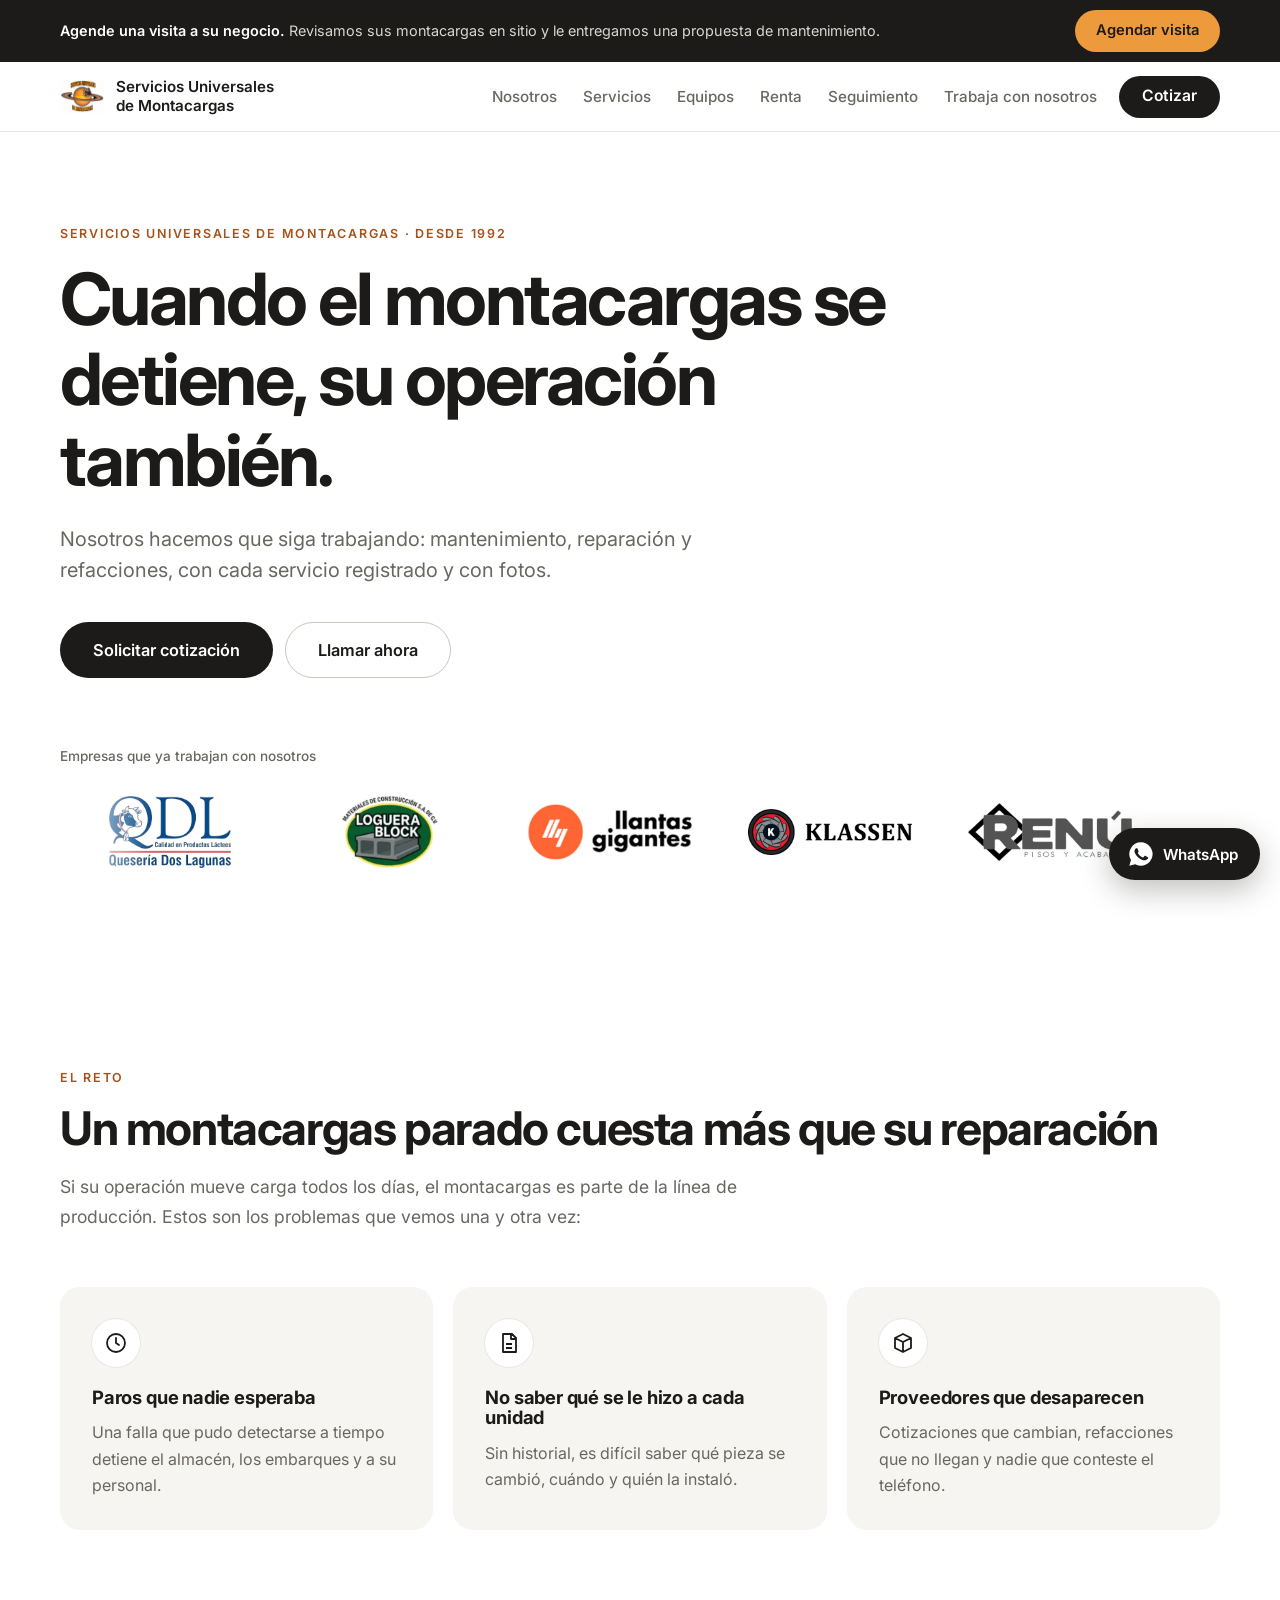
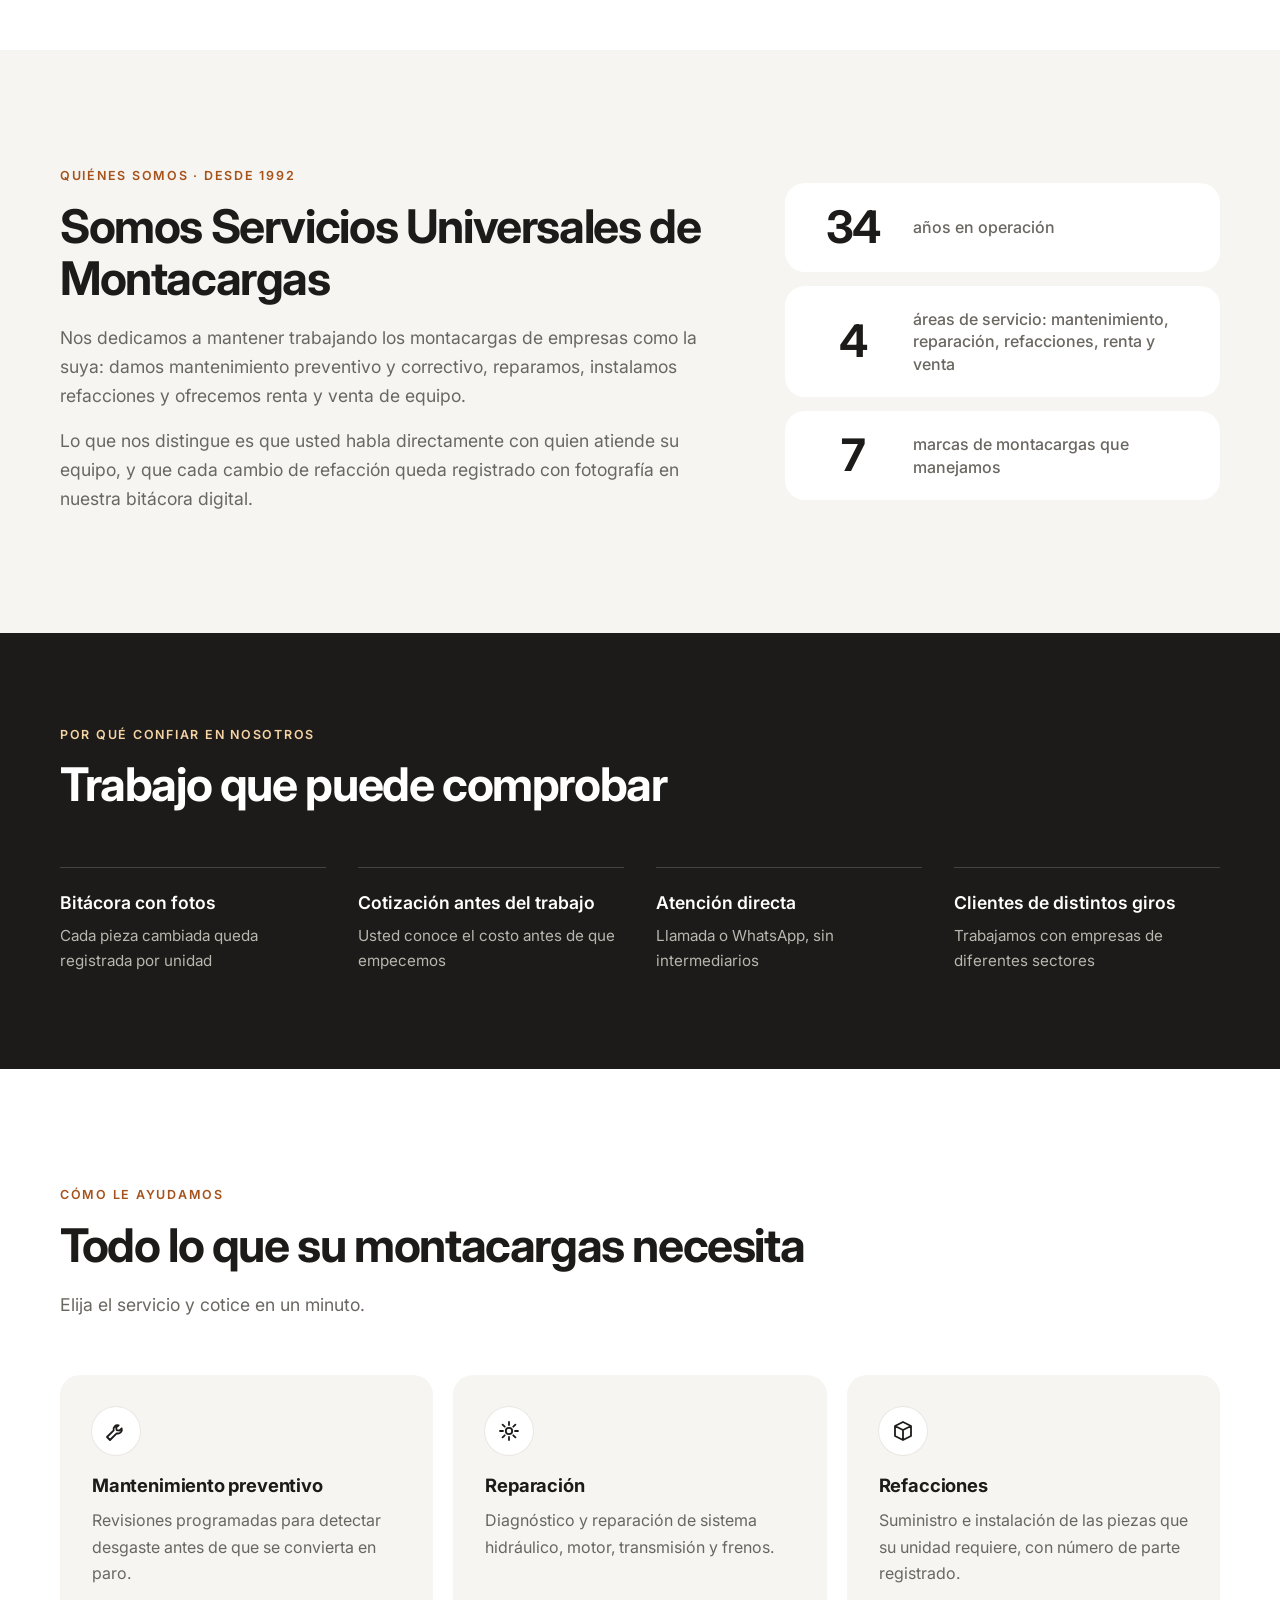
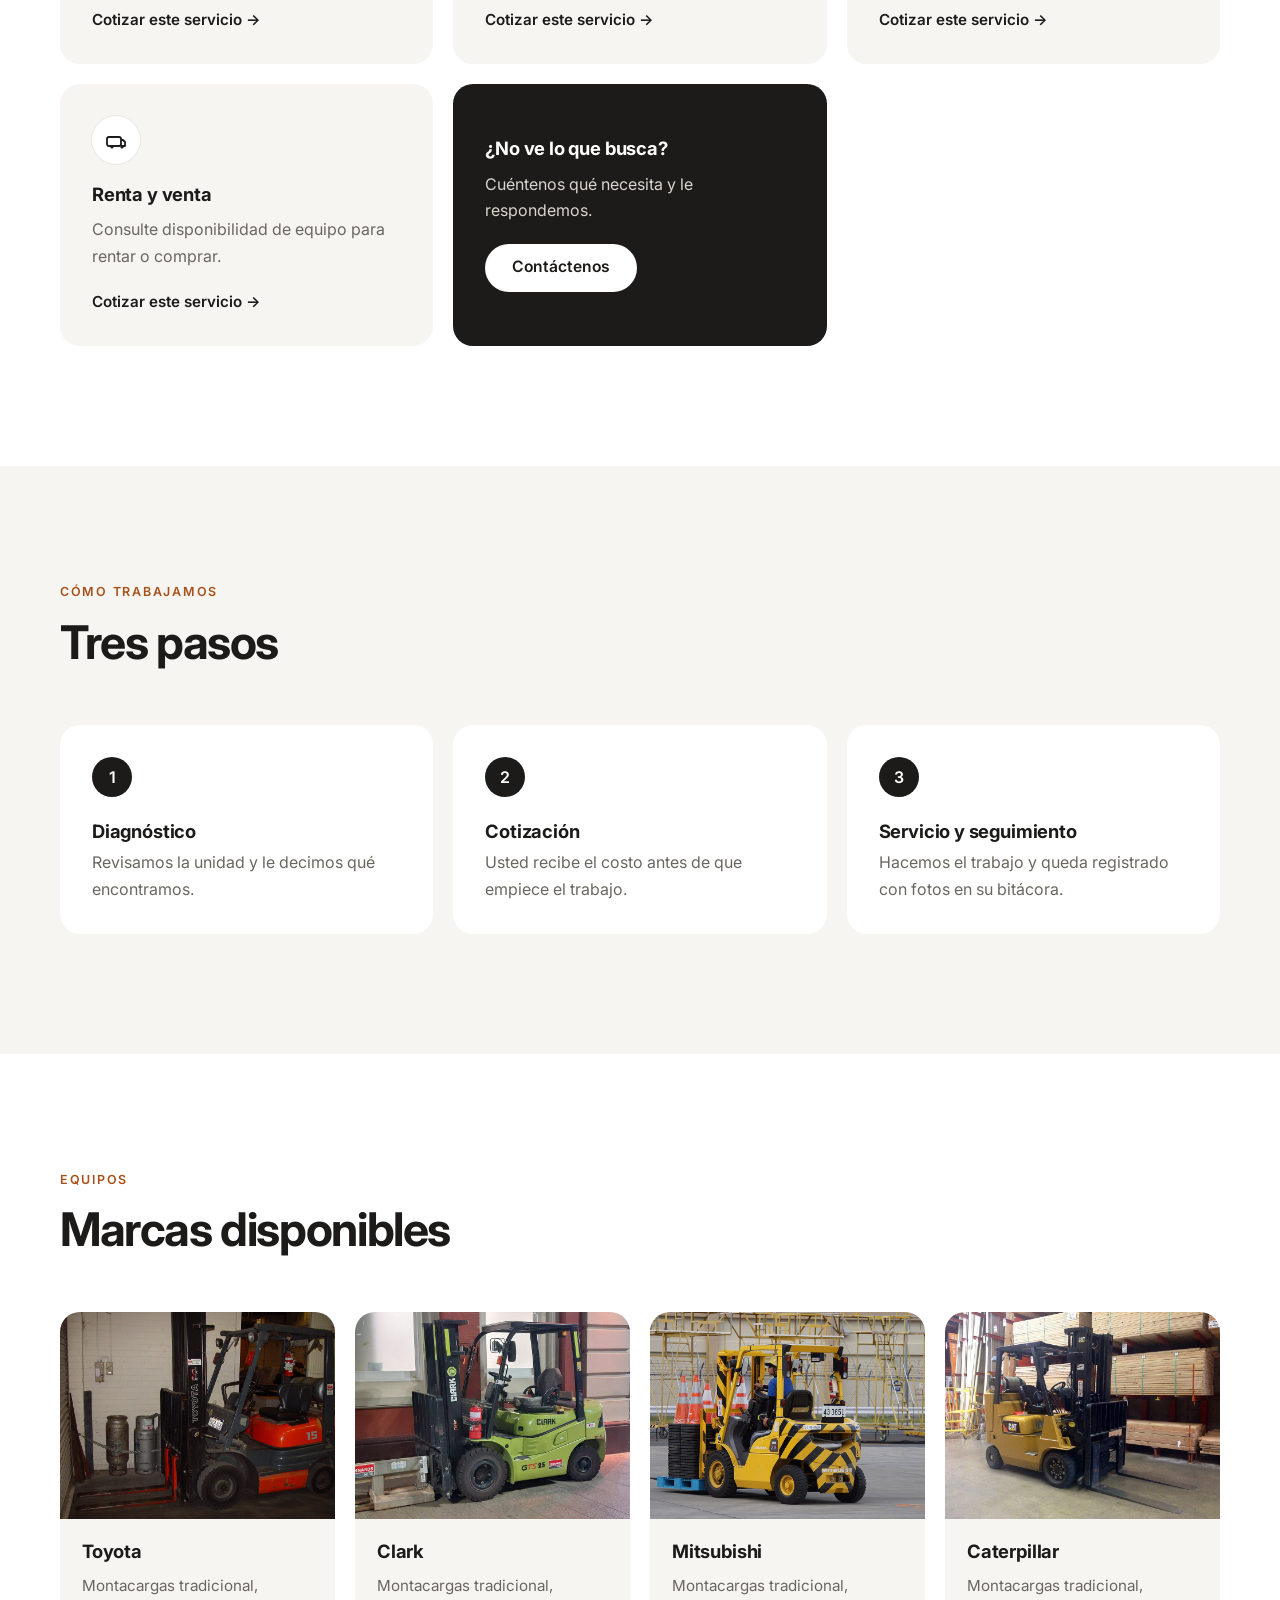
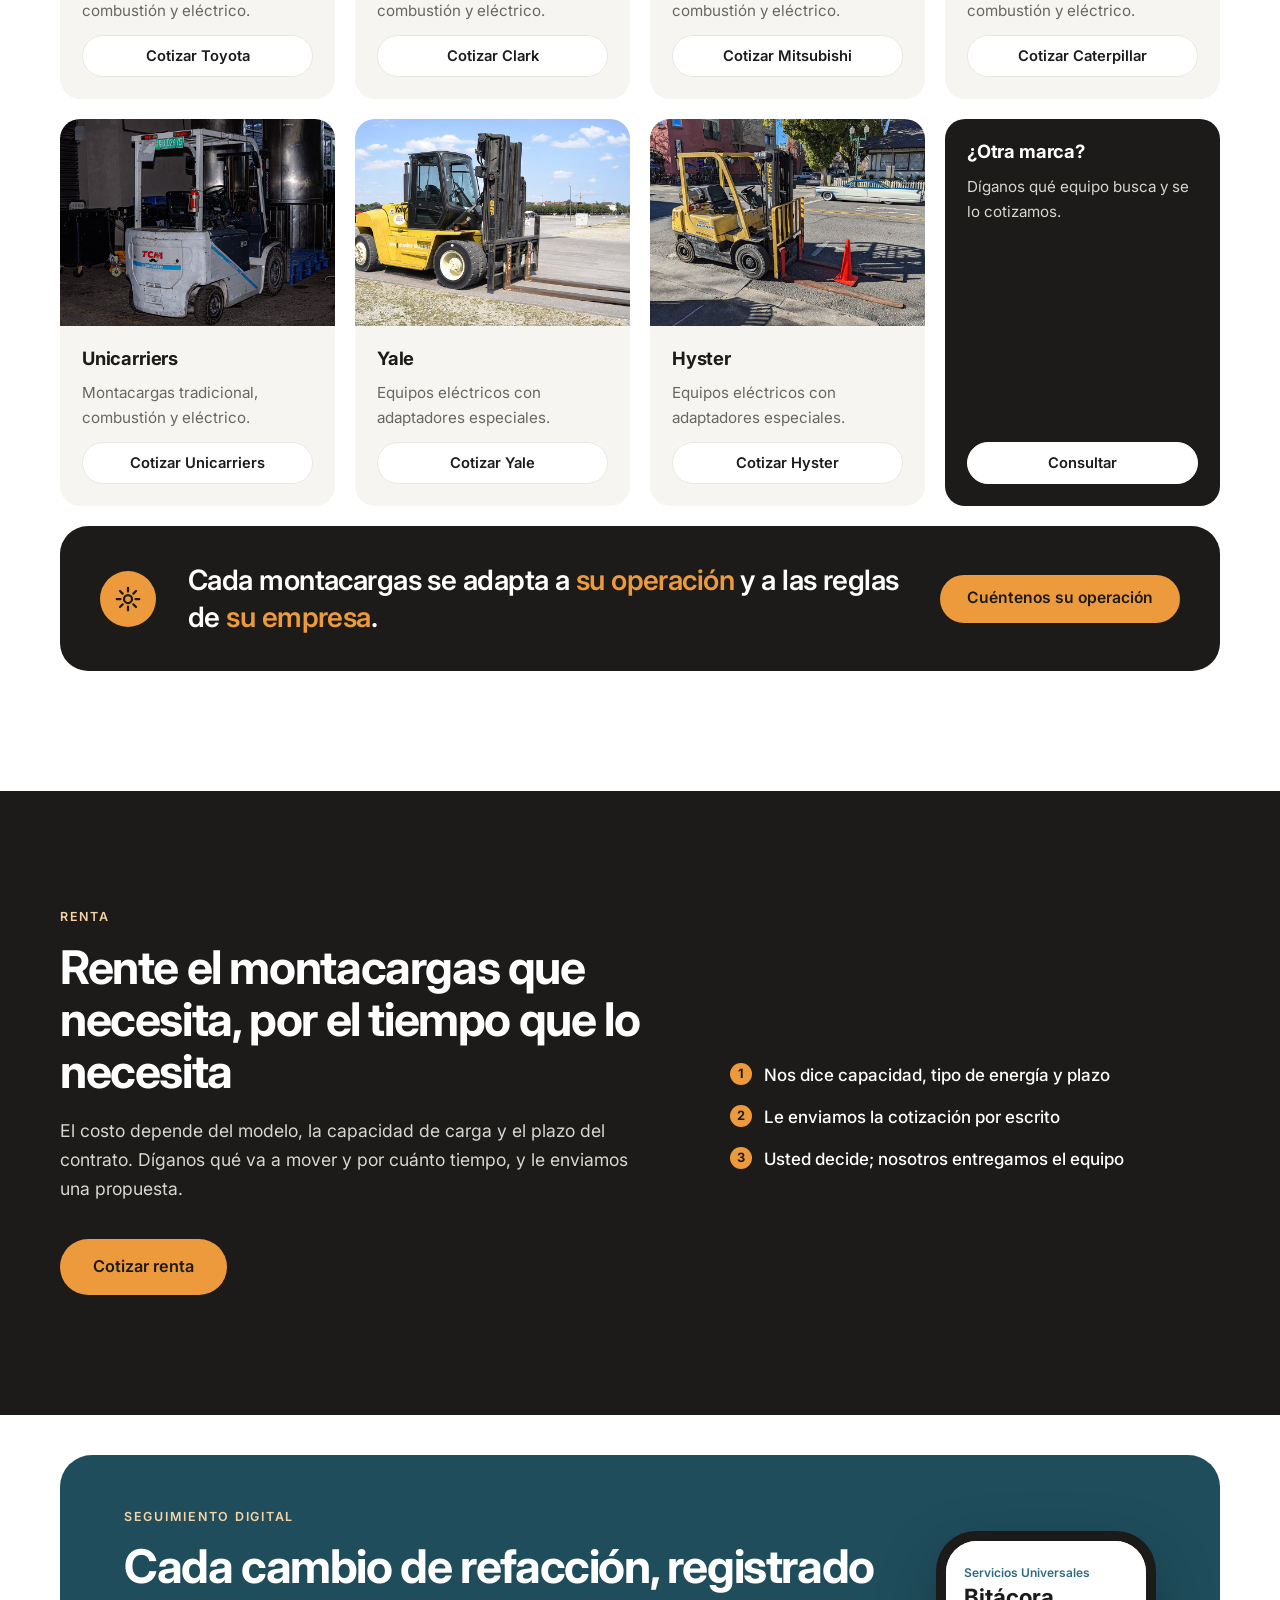
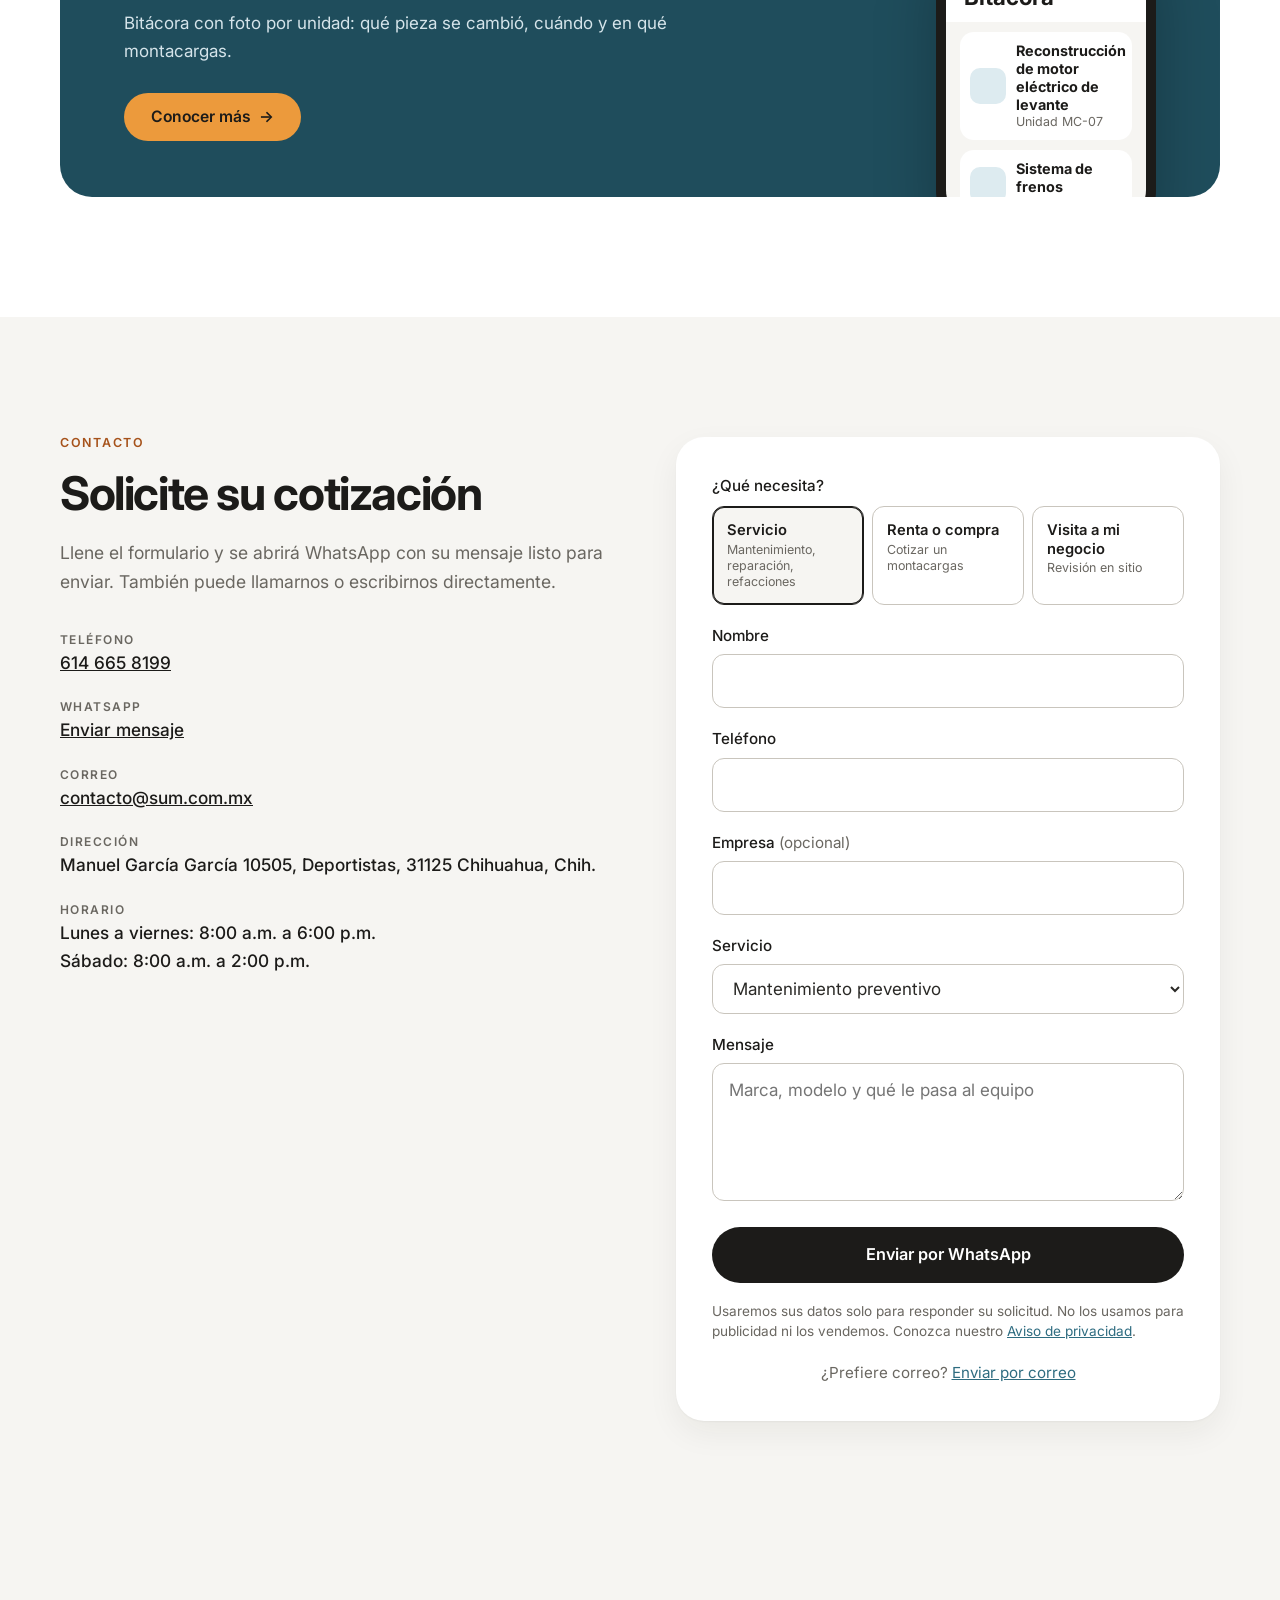
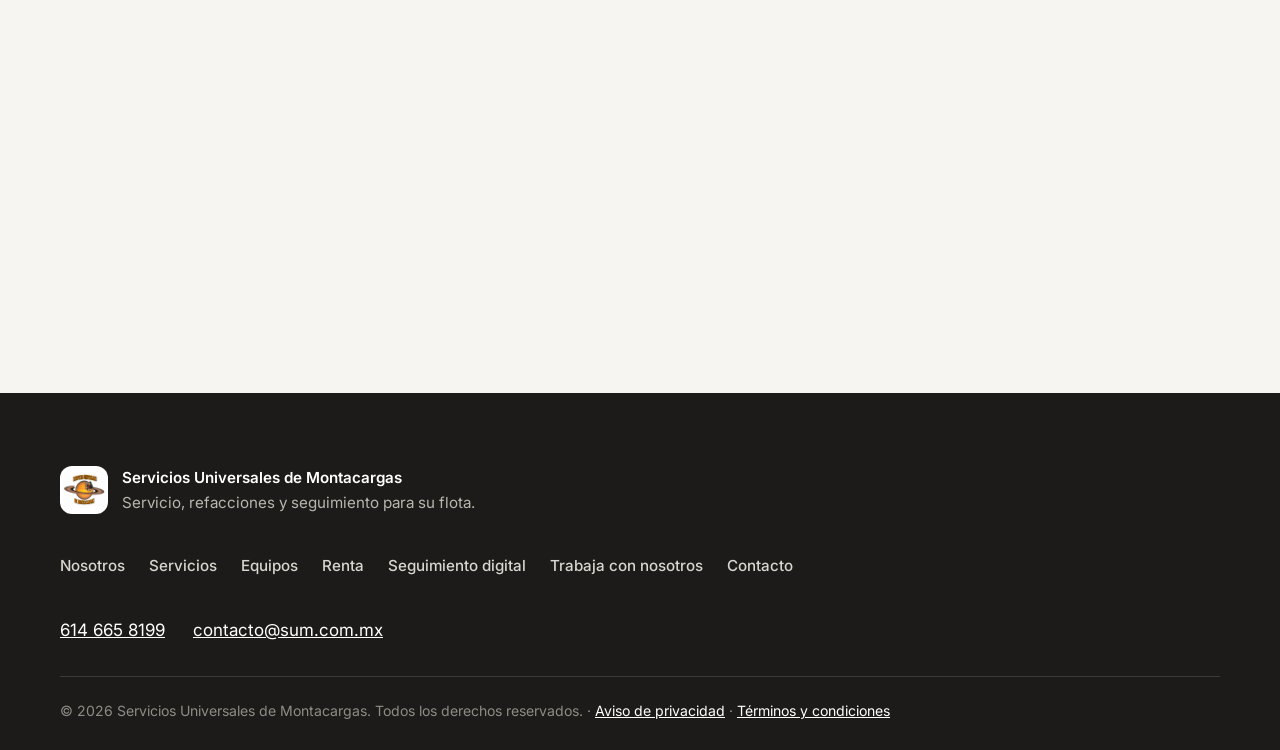
==== commit 7d6e218b: "Preparar sitio para produccion: quitar Capacitacion, ajustar boton, textos legales, indexacion y ocu" ====
--- a/index.html
+++ b/index.html
@@ -38,7 +38,7 @@
         <a href="#equipos">Equipos</a>
         <a href="#renta">Renta</a>
         <a href="seguimiento-digital.html">Seguimiento</a>
-        <a href="#casos">Casos</a>
+        <a href="#casos" data-sample>Casos</a>
         <a href="trabaja-con-nosotros.html">Trabaja con nosotros</a>
         <a class="btn btn--accent" href="#contacto">Cotizar</a>
       </nav>
@@ -110,12 +110,12 @@
         <div>
           <p class="eyebrow eyebrow--deep">Quiénes somos · Desde 1992</p>
           <h2>Somos Servicios Universales de Montacargas</h2>
-          <p class="sec__intro">Nos dedicamos a mantener trabajando los montacargas de empresas como la suya: damos mantenimiento preventivo y correctivo, reparamos, instalamos refacciones y ofrecemos renta, venta y capacitación de operadores.</p>
+          <p class="sec__intro">Nos dedicamos a mantener trabajando los montacargas de empresas como la suya: damos mantenimiento preventivo y correctivo, reparamos, instalamos refacciones y ofrecemos renta y venta de equipo.</p>
           <p class="sec__intro">Lo que nos distingue es que usted habla directamente con quien atiende su equipo, y que cada cambio de refacción queda registrado con fotografía en nuestra bitácora digital.</p>
         </div>
         <ul class="facts" aria-label="Datos de la empresa">
           <li class="facts__years" data-years-box hidden><b data-years>0</b><span>años en operación</span></li>
-          <li><b>5</b><span>áreas de servicio: mantenimiento, reparación, refacciones, renta y venta, capacitación</span></li>
+          <li><b>4</b><span>áreas de servicio: mantenimiento, reparación, refacciones, renta y venta</span></li>
           <li><b>7</b><span>marcas de montacargas que manejamos</span></li>
         </ul>
       </div>
@@ -173,12 +173,6 @@
             <h3>Renta y venta</h3>
             <p>Consulte disponibilidad de equipo para rentar o comprar.</p>
             <a class="card__link" href="#contacto" data-modo="equipo">Cotizar este servicio <span aria-hidden="true">→</span></a>
-          </article>
-          <article class="card">
-            <span class="card__ico" aria-hidden="true"><svg viewBox="0 0 24 24"><path d="M2 9l10-5 10 5-10 5z M6 11.5V16c0 1.2 2.7 3 6 3s6-1.8 6-3v-4.5" fill="none" stroke="currentColor" stroke-width="1.8" stroke-linejoin="round"/></svg></span>
-            <h3>Capacitación</h3>
-            <p>Operación segura para su personal.</p>
-            <a class="card__link" href="#contacto" data-modo="servicio" data-servicio="Capacitación">Cotizar este servicio <span aria-hidden="true">→</span></a>
           </article>
           <article class="card card--cta">
             <h3>¿No ve lo que busca?</h3>
@@ -393,7 +387,6 @@
               <option>Mantenimiento preventivo</option>
               <option>Reparación</option>
               <option>Refacciones</option>
-              <option>Capacitación</option>
               <option>Otro</option>
             </select>
           </div>
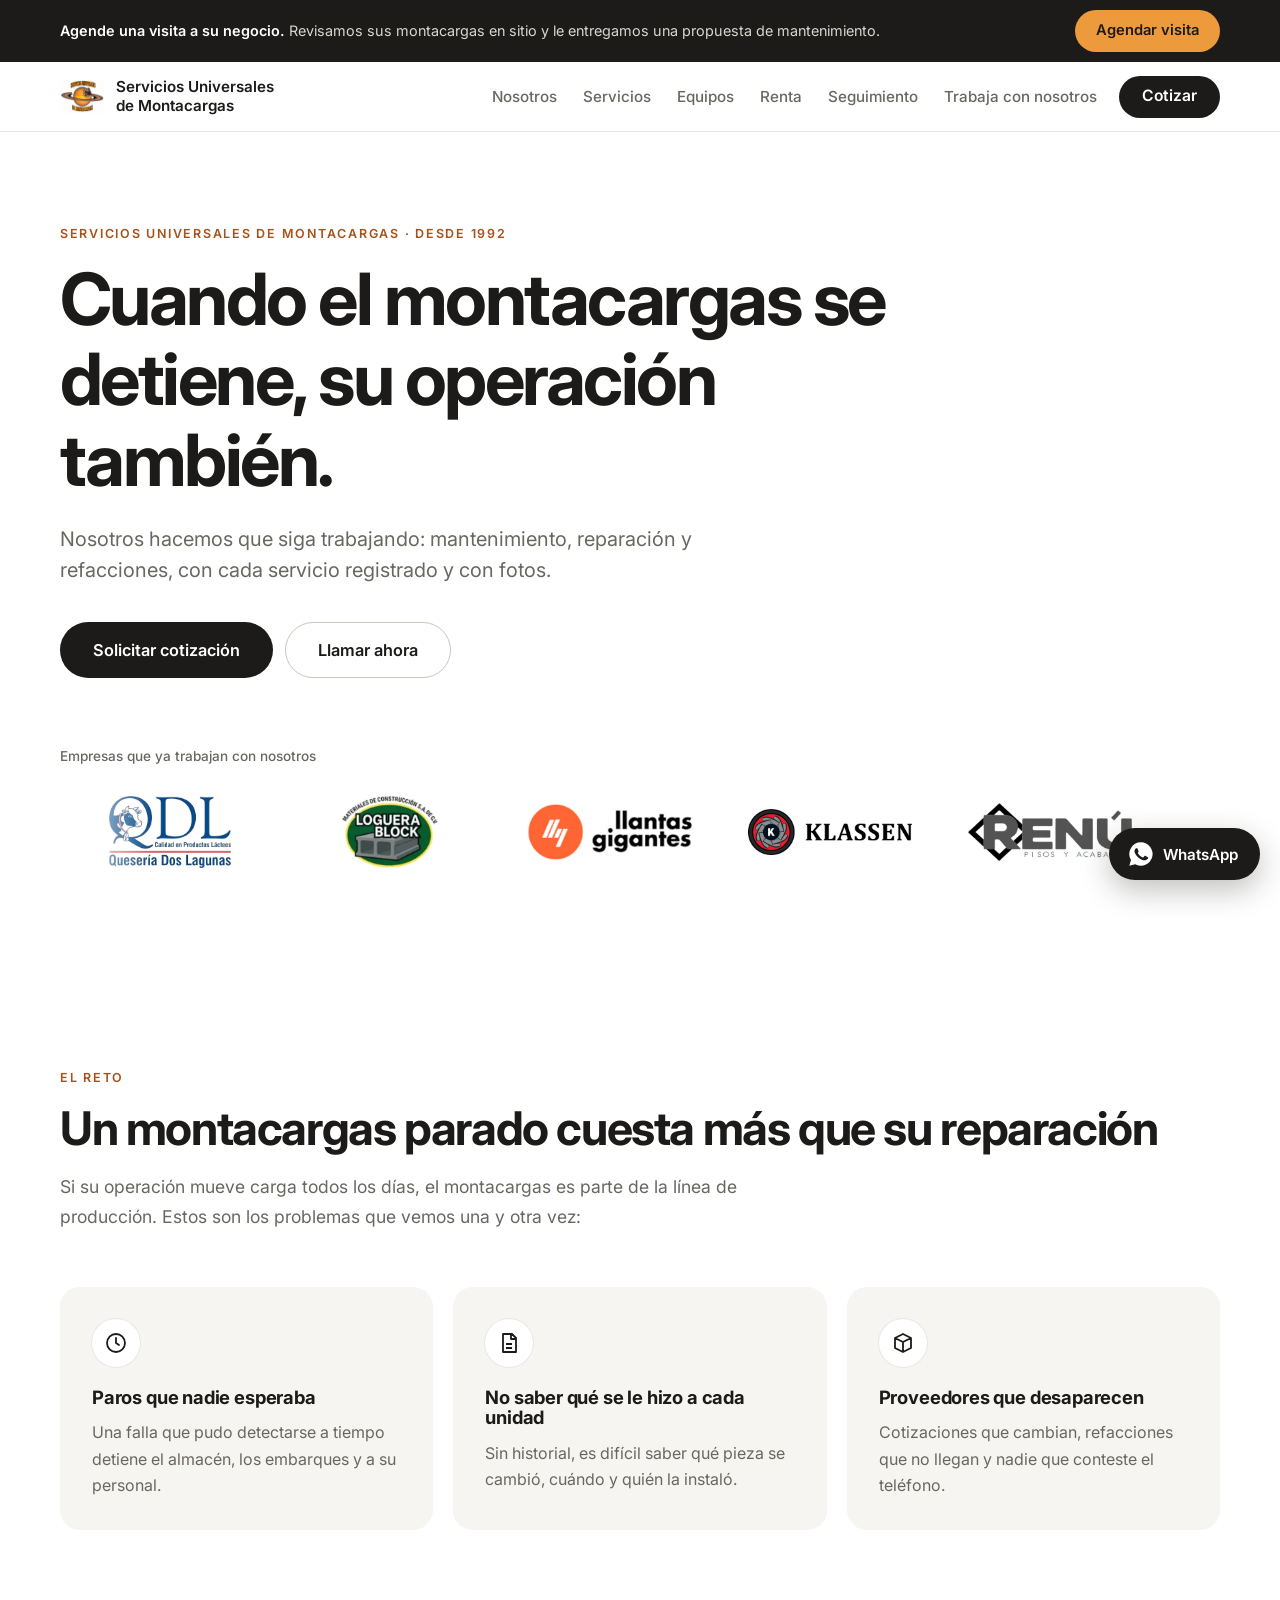
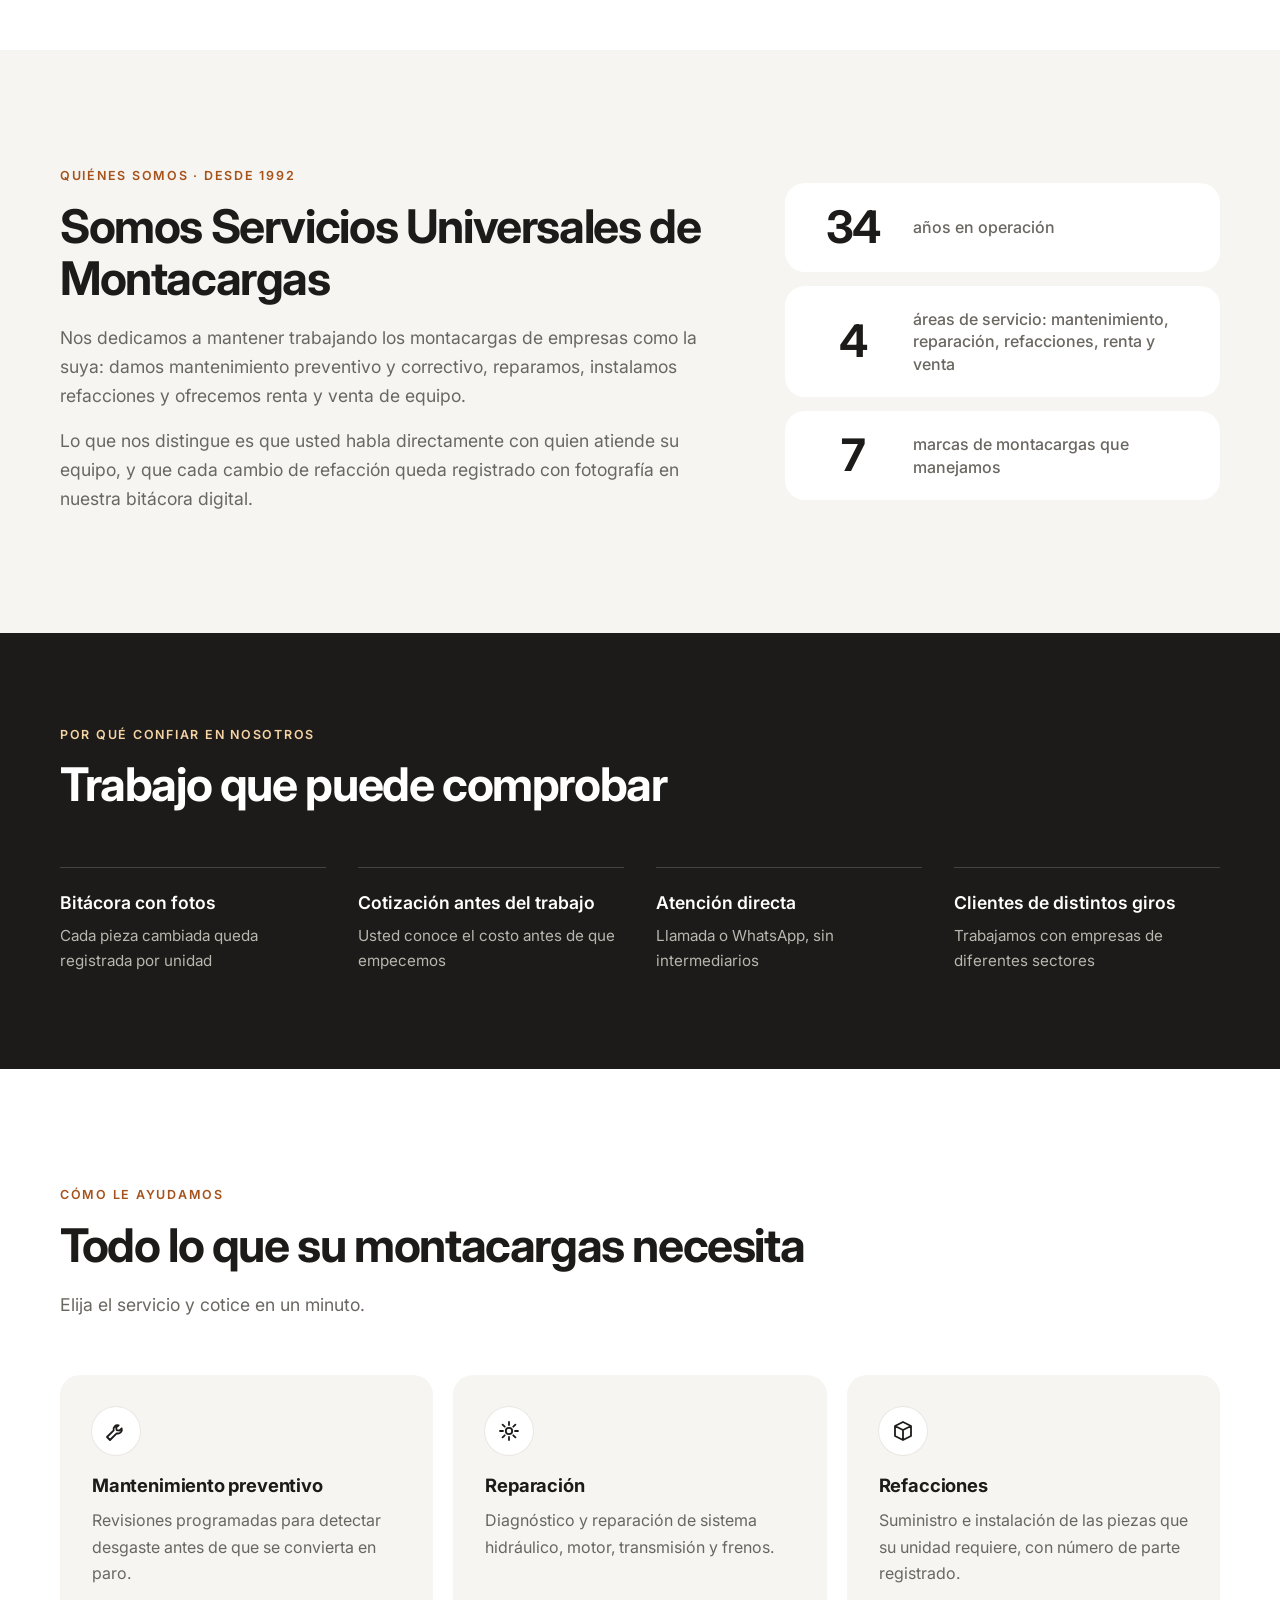
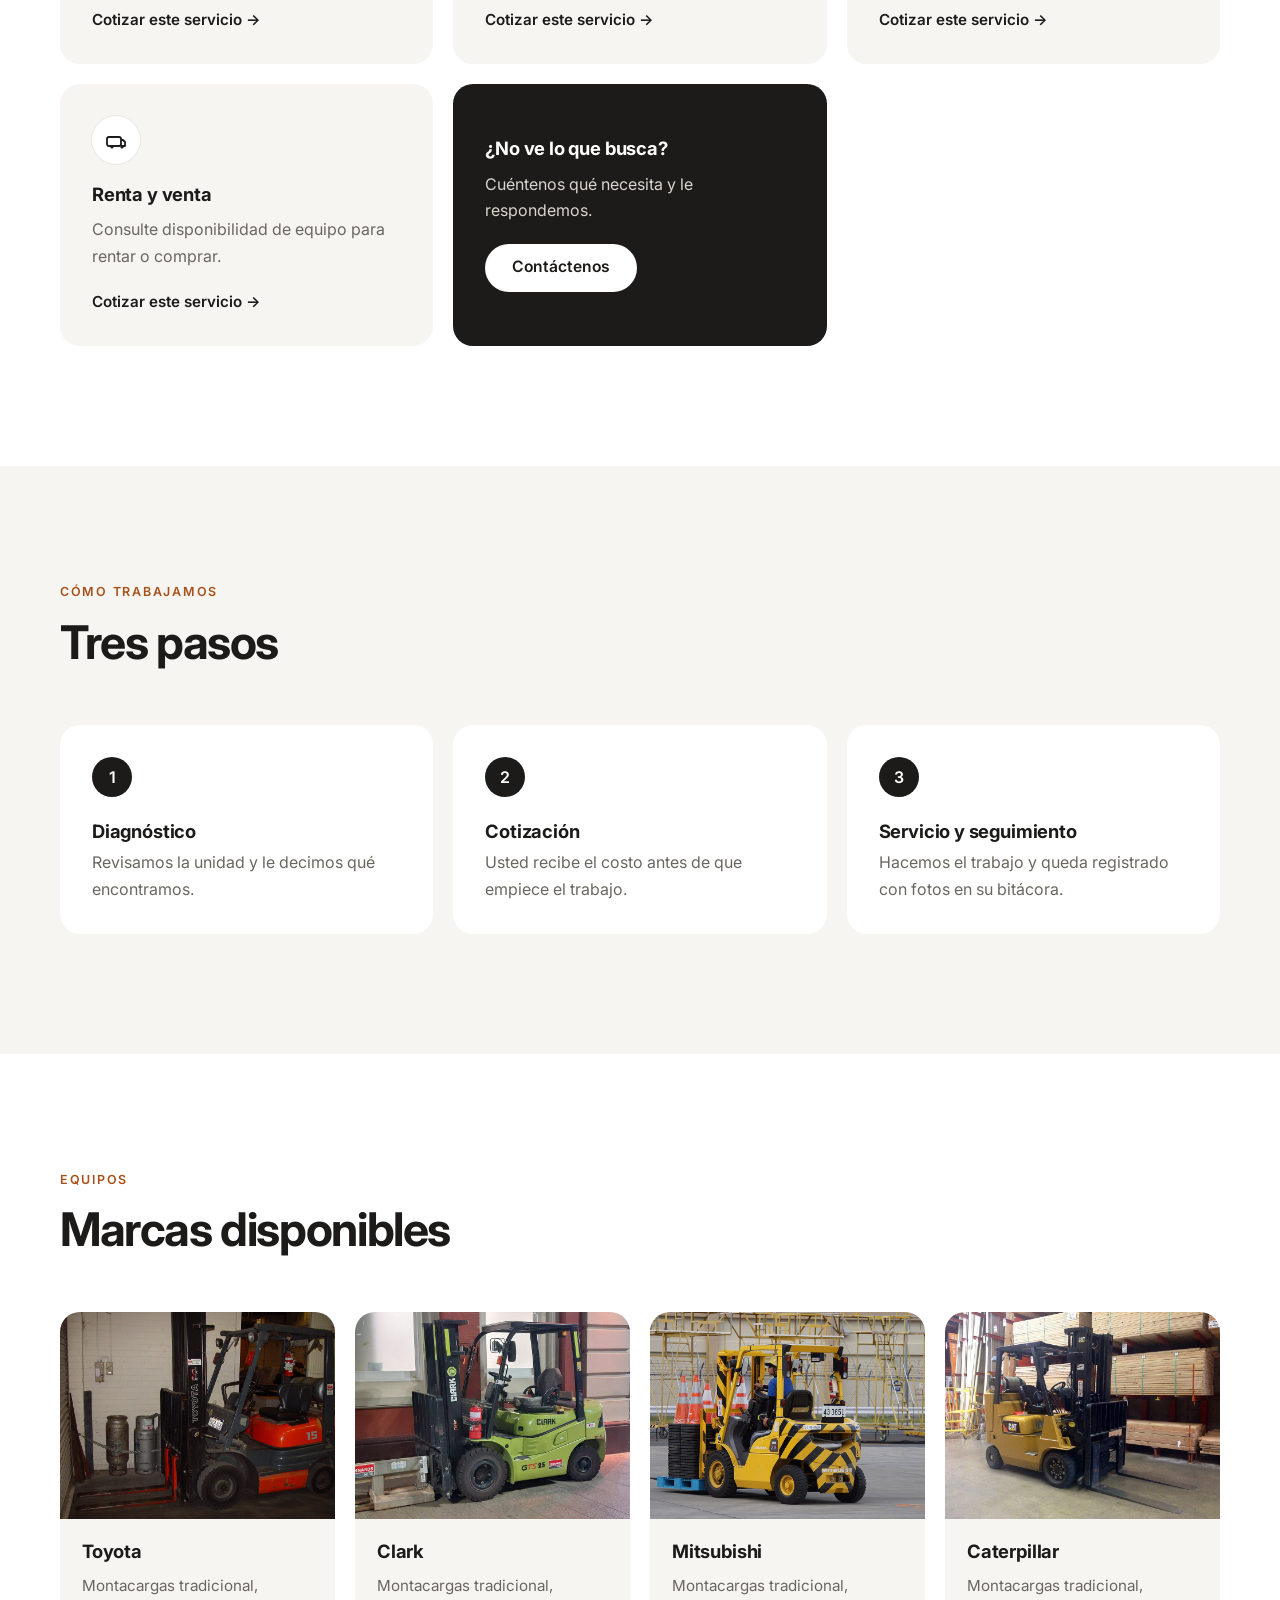
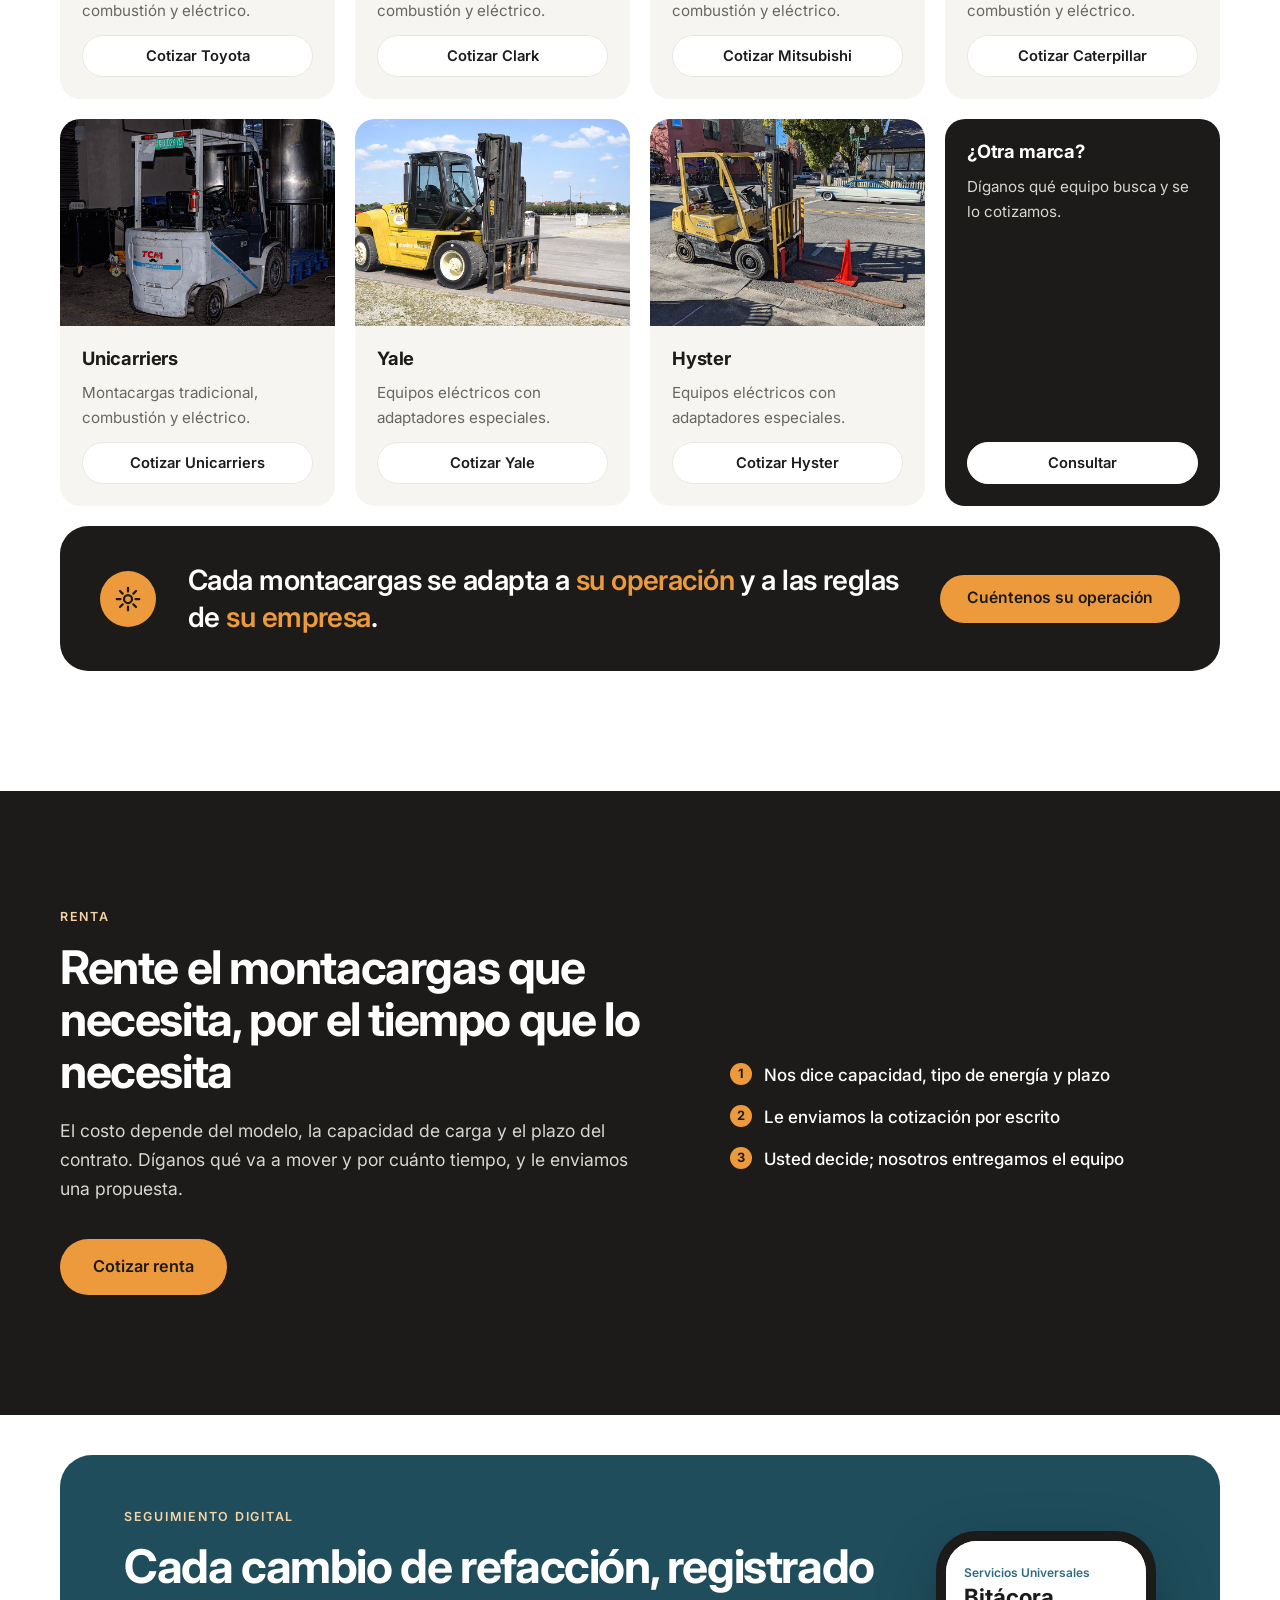
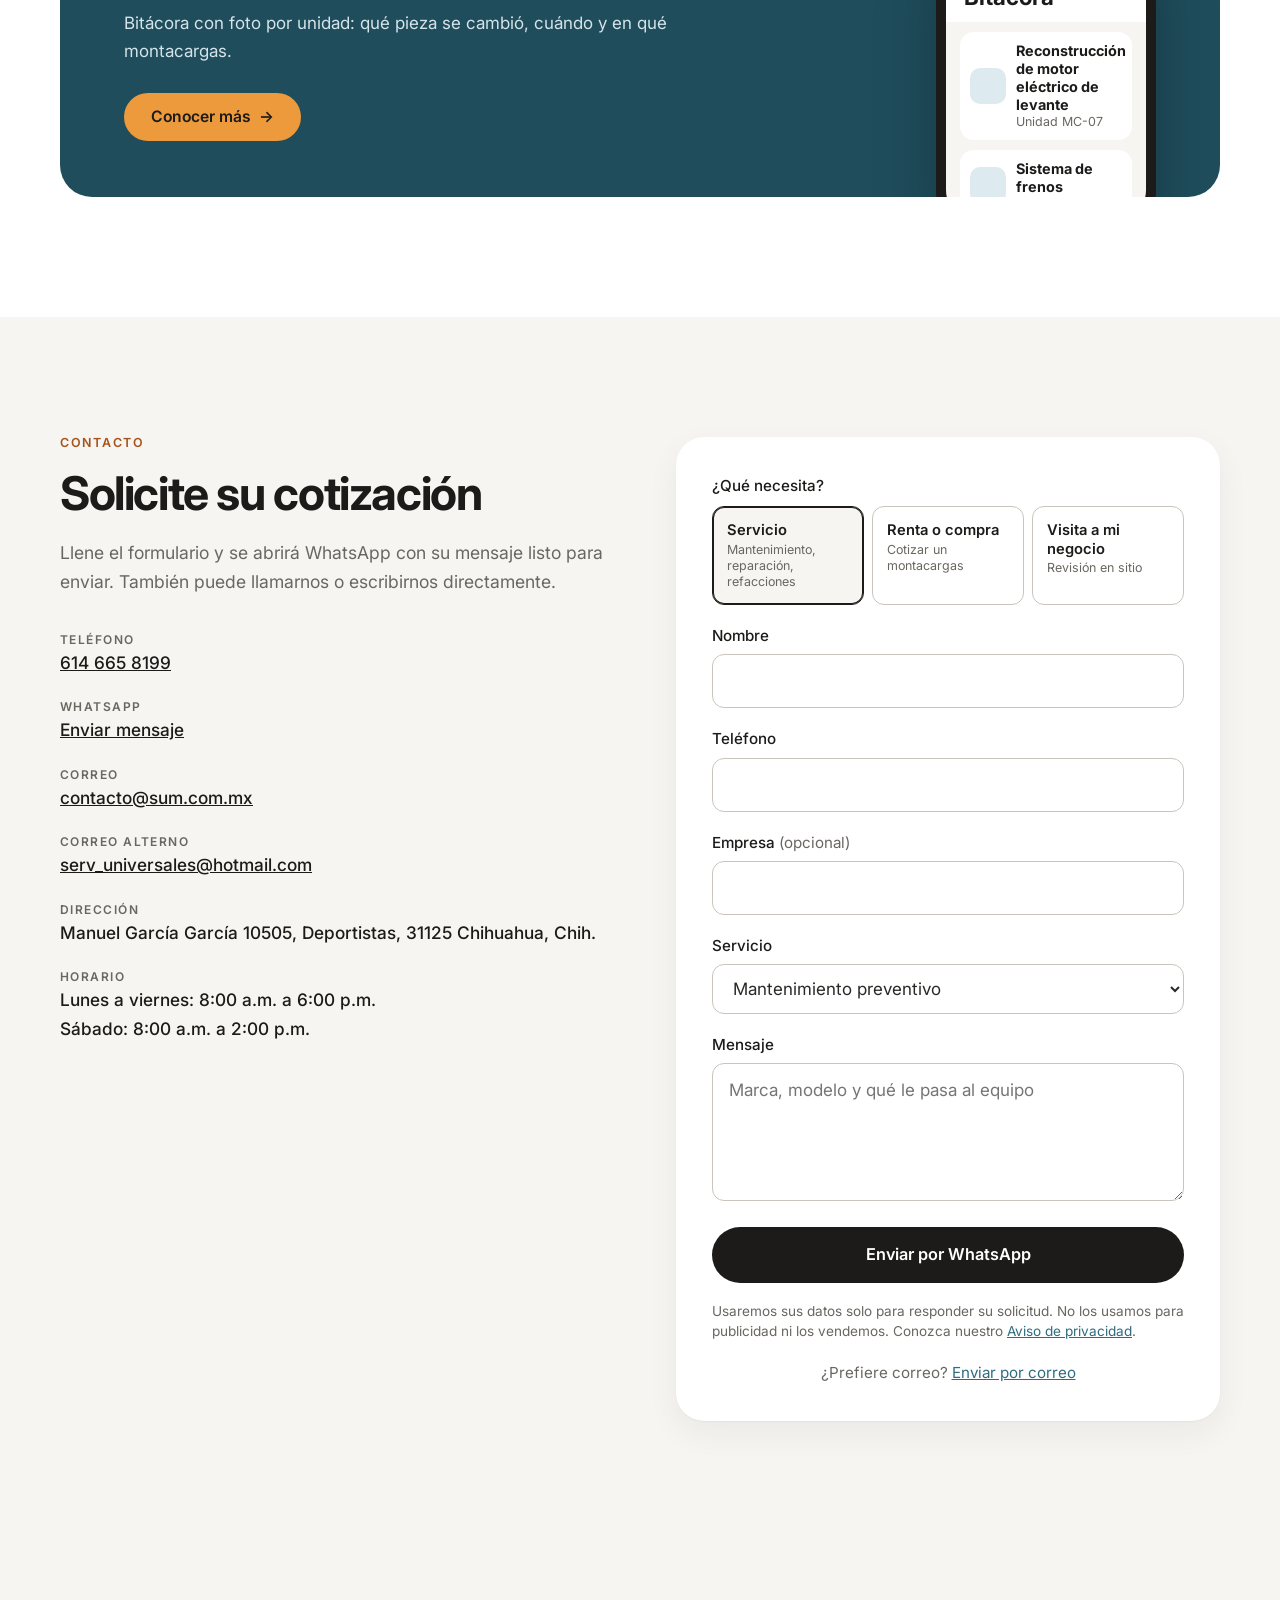
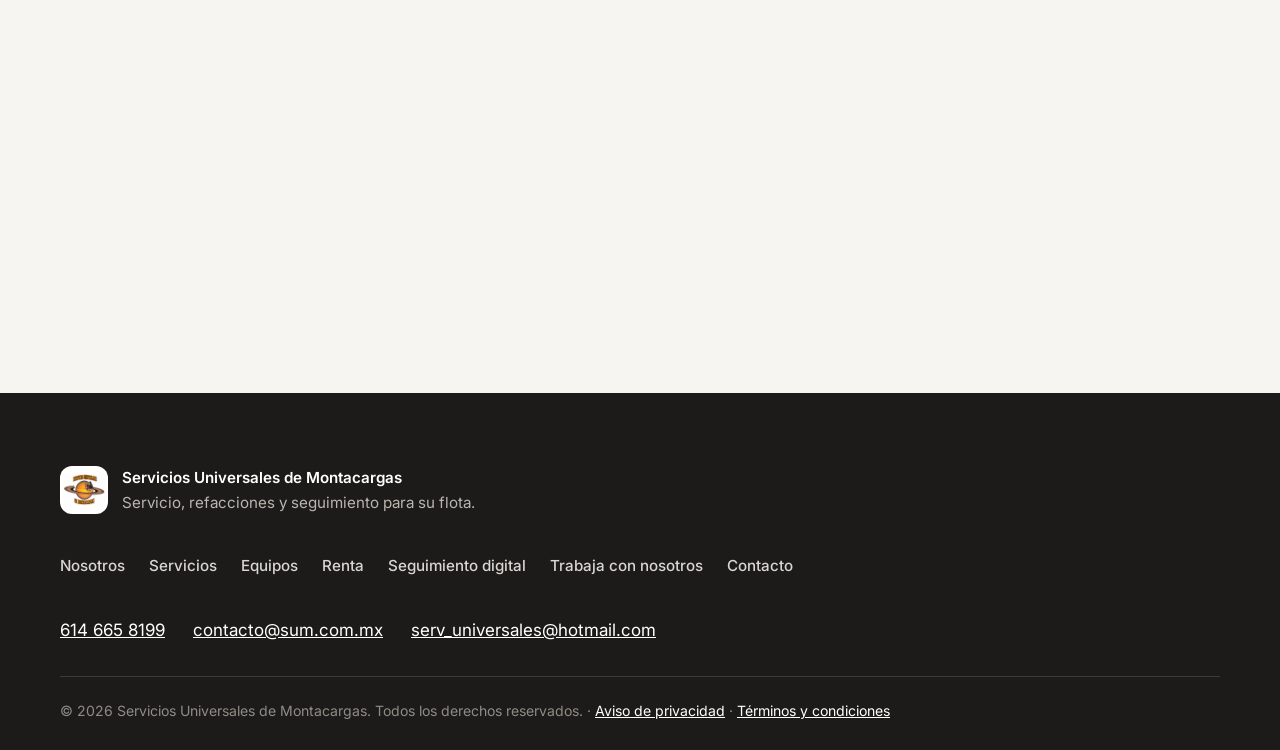
==== commit 8b272a91: "Agregar correo alterno serv_universales@hotmail.com" ====
--- a/index.html
+++ b/index.html
@@ -352,6 +352,7 @@
             <li><span>Teléfono</span><a data-tel href="#contacto">614 665 8199</a></li>
             <li><span>WhatsApp</span><a data-wa href="#contacto" target="_blank" rel="noopener">Enviar mensaje</a></li>
             <li><span>Correo</span><a data-email href="#contacto">contacto@sum.com.mx</a></li>
+            <li><span>Correo alterno</span><a data-email-alt href="#contacto">serv_universales@hotmail.com</a></li>
             <li><span>Dirección</span><b data-address>Por confirmar</b></li>
             <li><span>Horario</span><b data-hours>Por confirmar</b></li>
           </ul>
@@ -457,6 +458,7 @@
     <ul class="wrap foot__contact">
       <li><a data-tel href="#contacto">614 665 8199</a></li>
       <li><a data-email href="#contacto">contacto@sum.com.mx</a></li>
+      <li><a data-email-alt href="#contacto">serv_universales@hotmail.com</a></li>
     </ul>
     <p class="wrap foot__copy">© <span id="year"></span> Servicios Universales de Montacargas. Todos los derechos reservados. · <a href="aviso-de-privacidad.html">Aviso de privacidad</a> · <a href="terminos.html">Términos y condiciones</a></p>
   </footer>
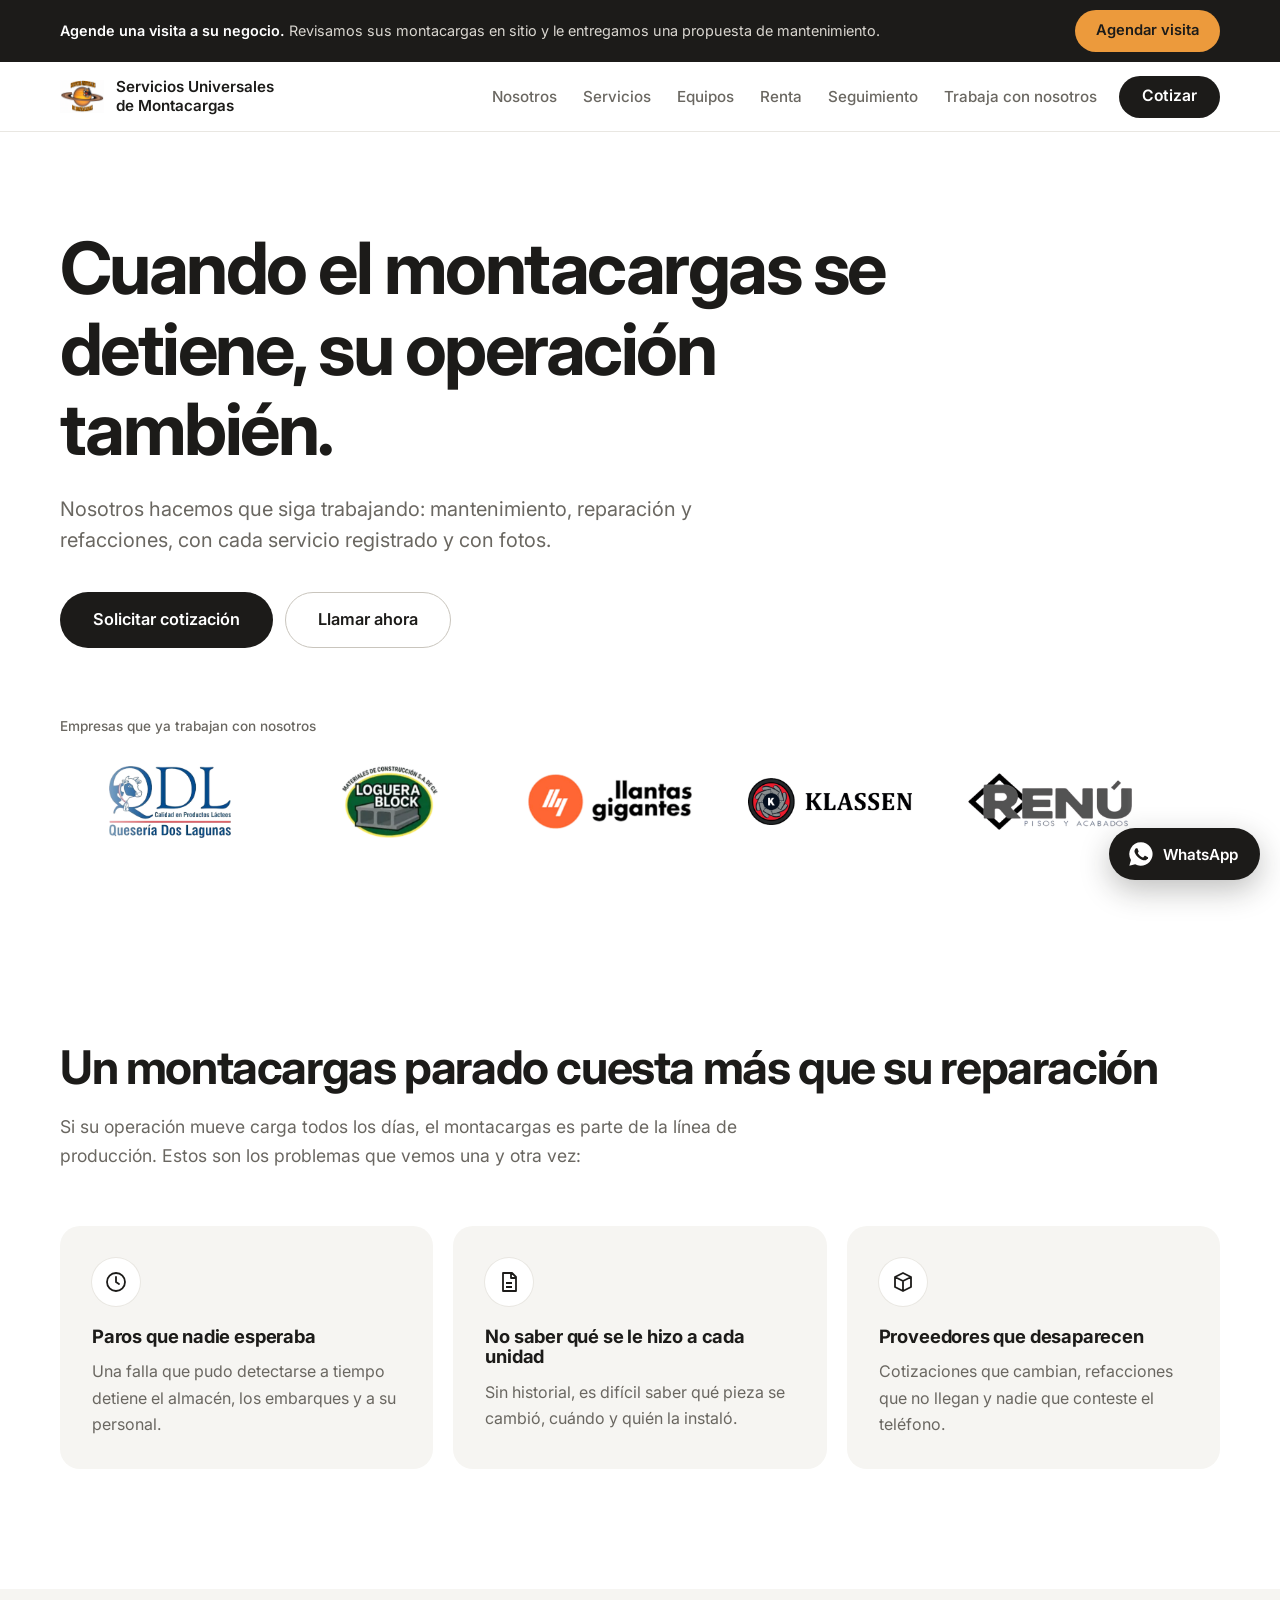
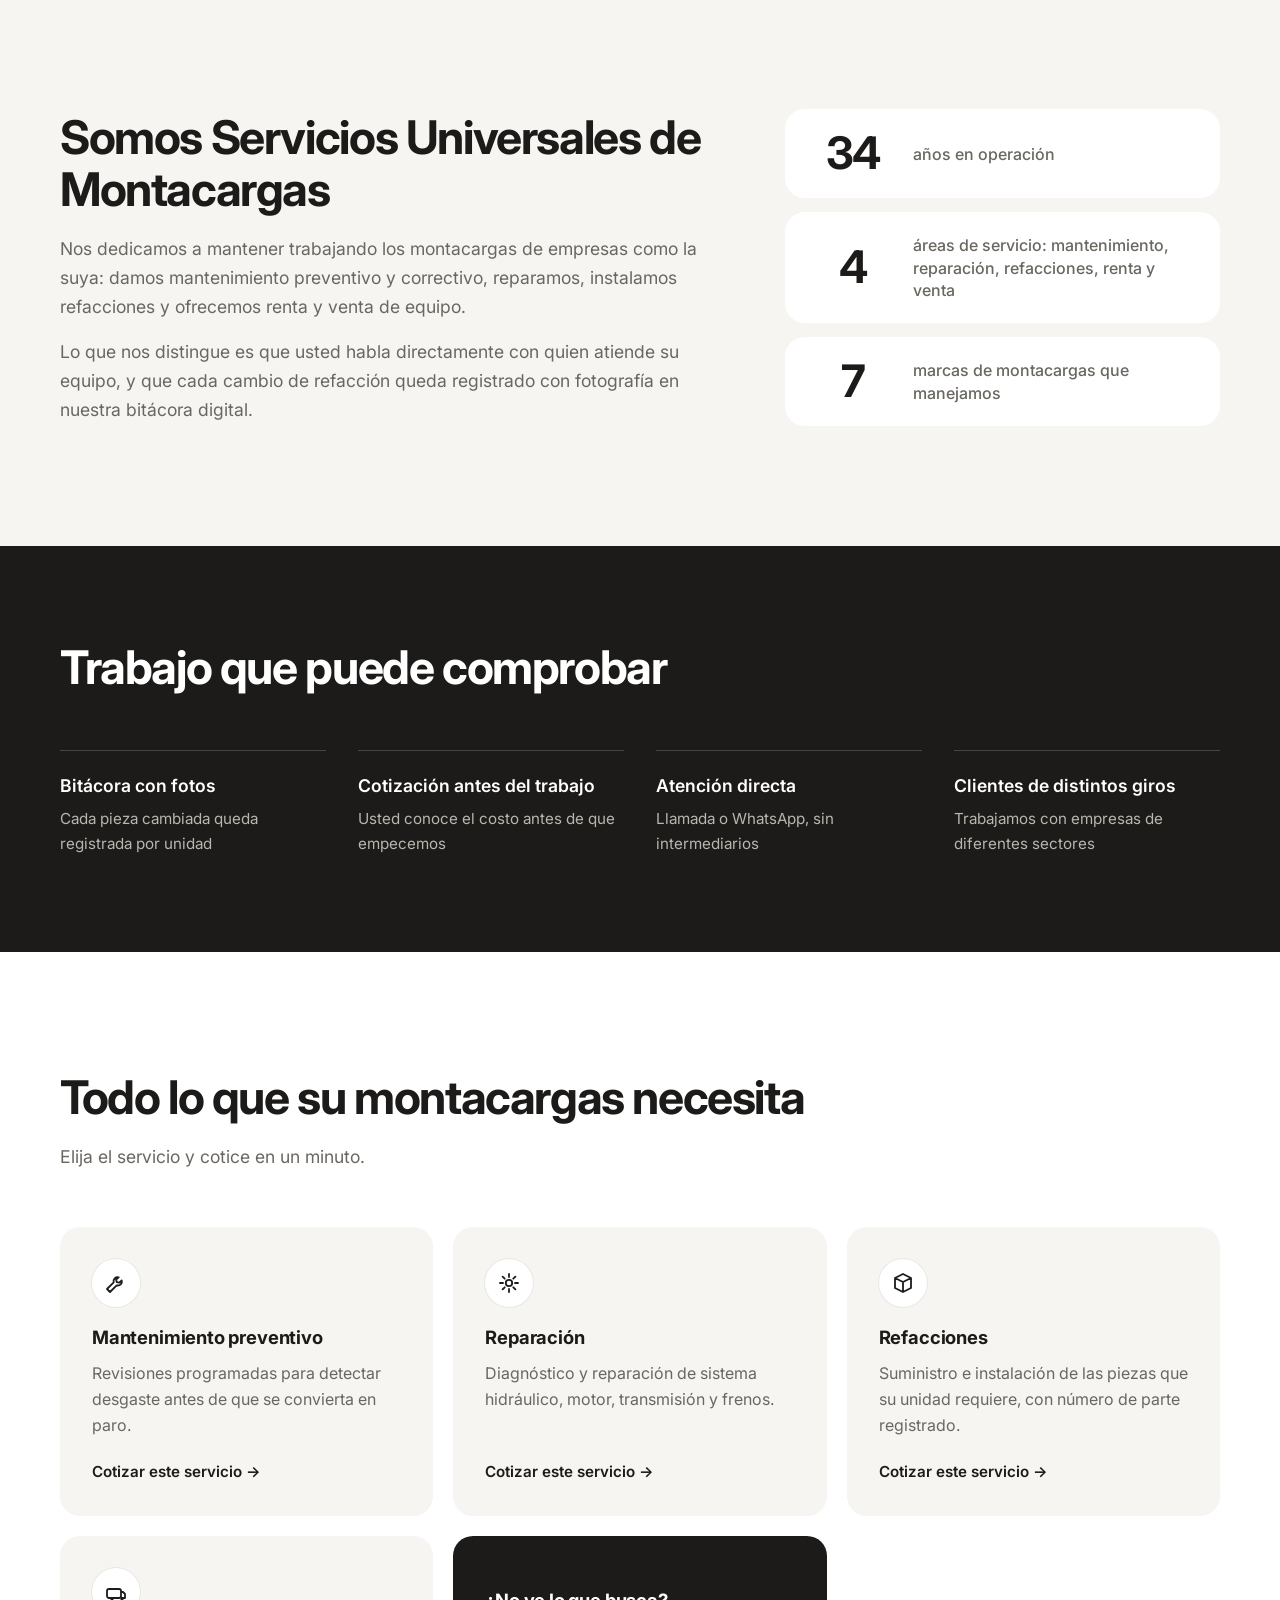
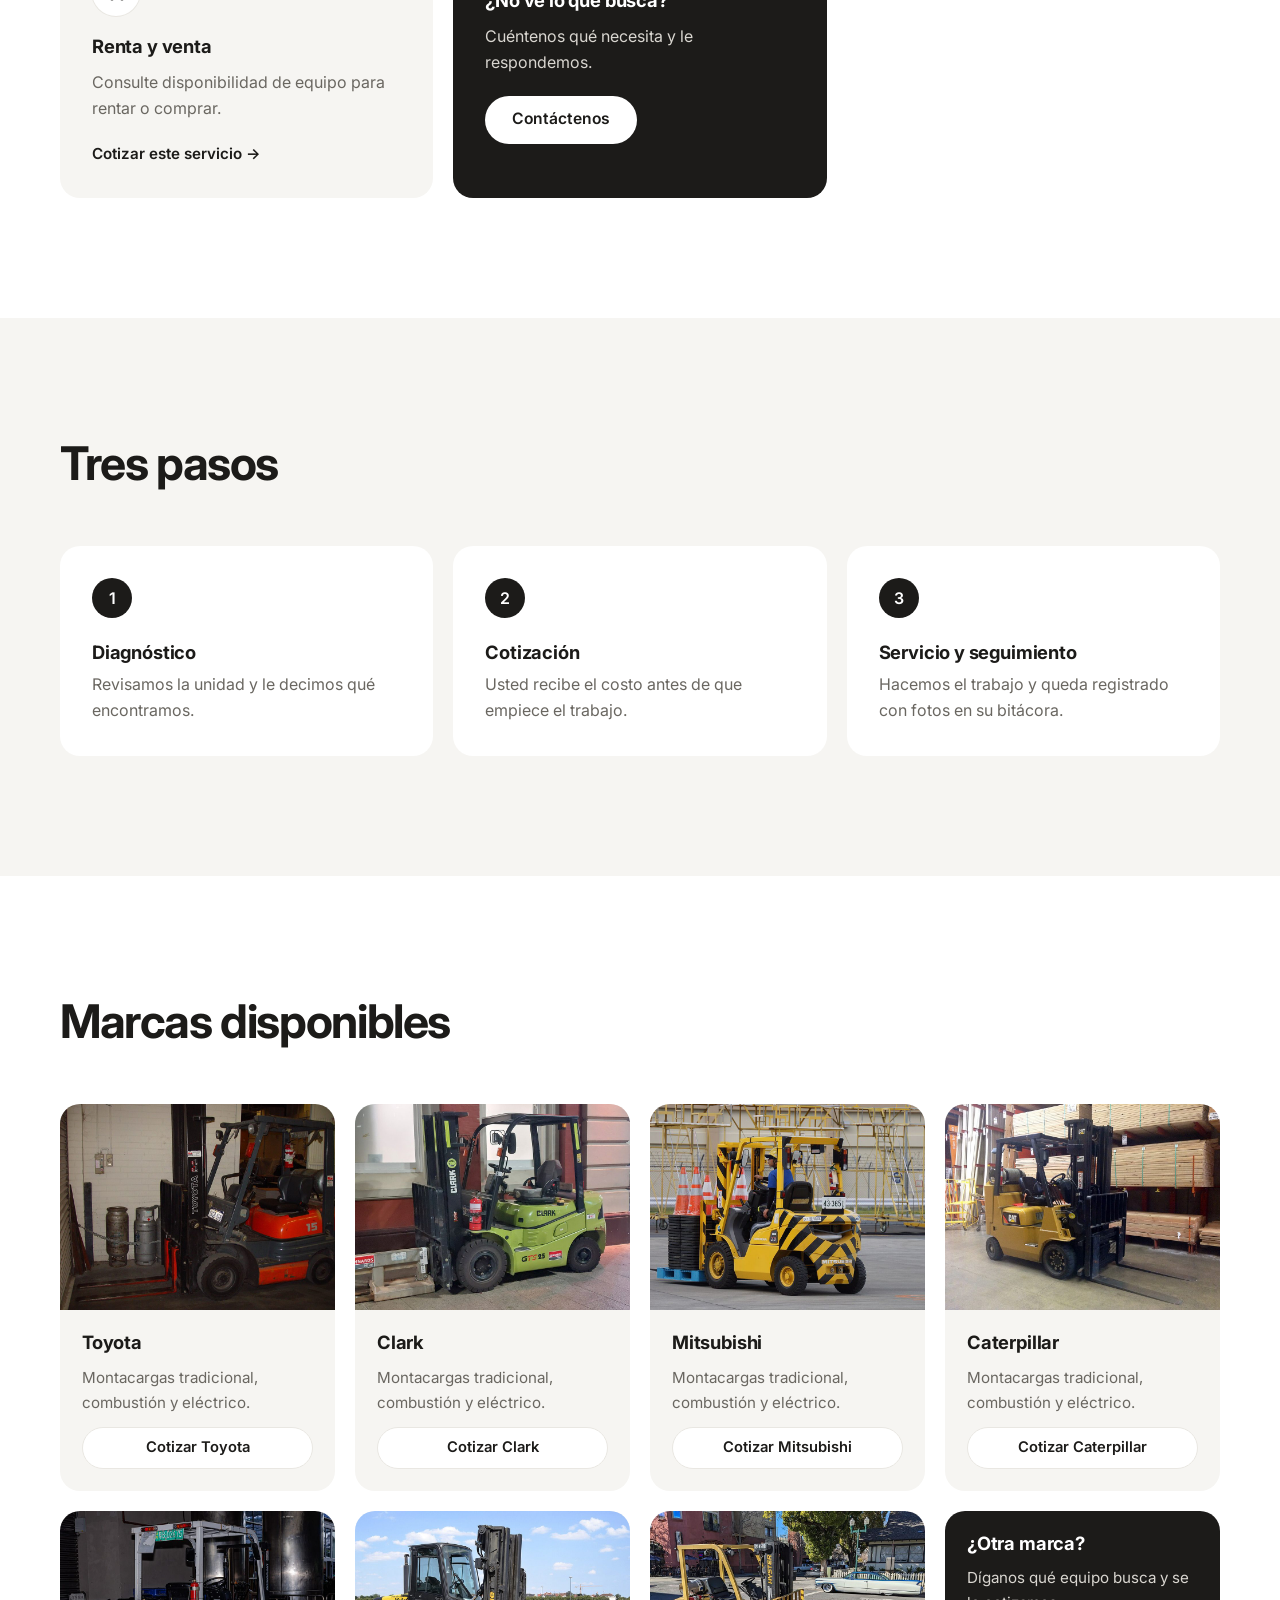
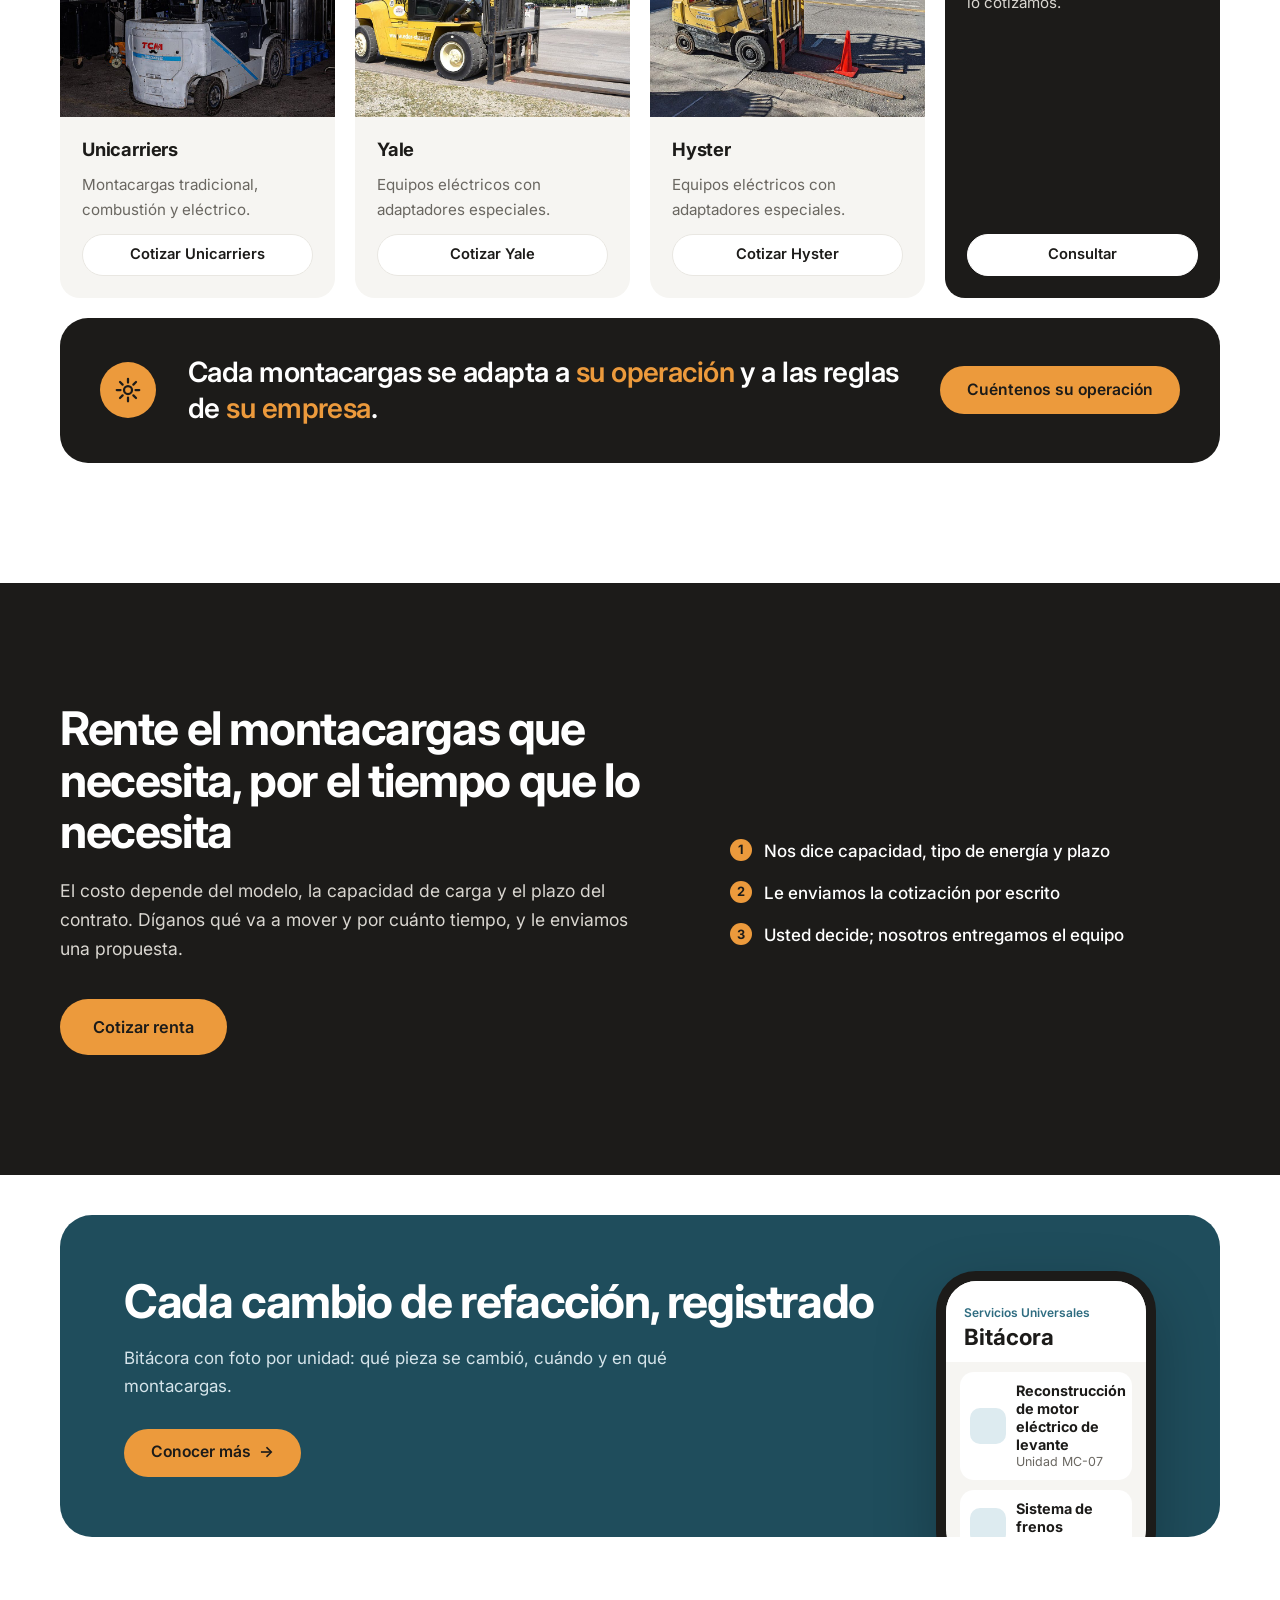
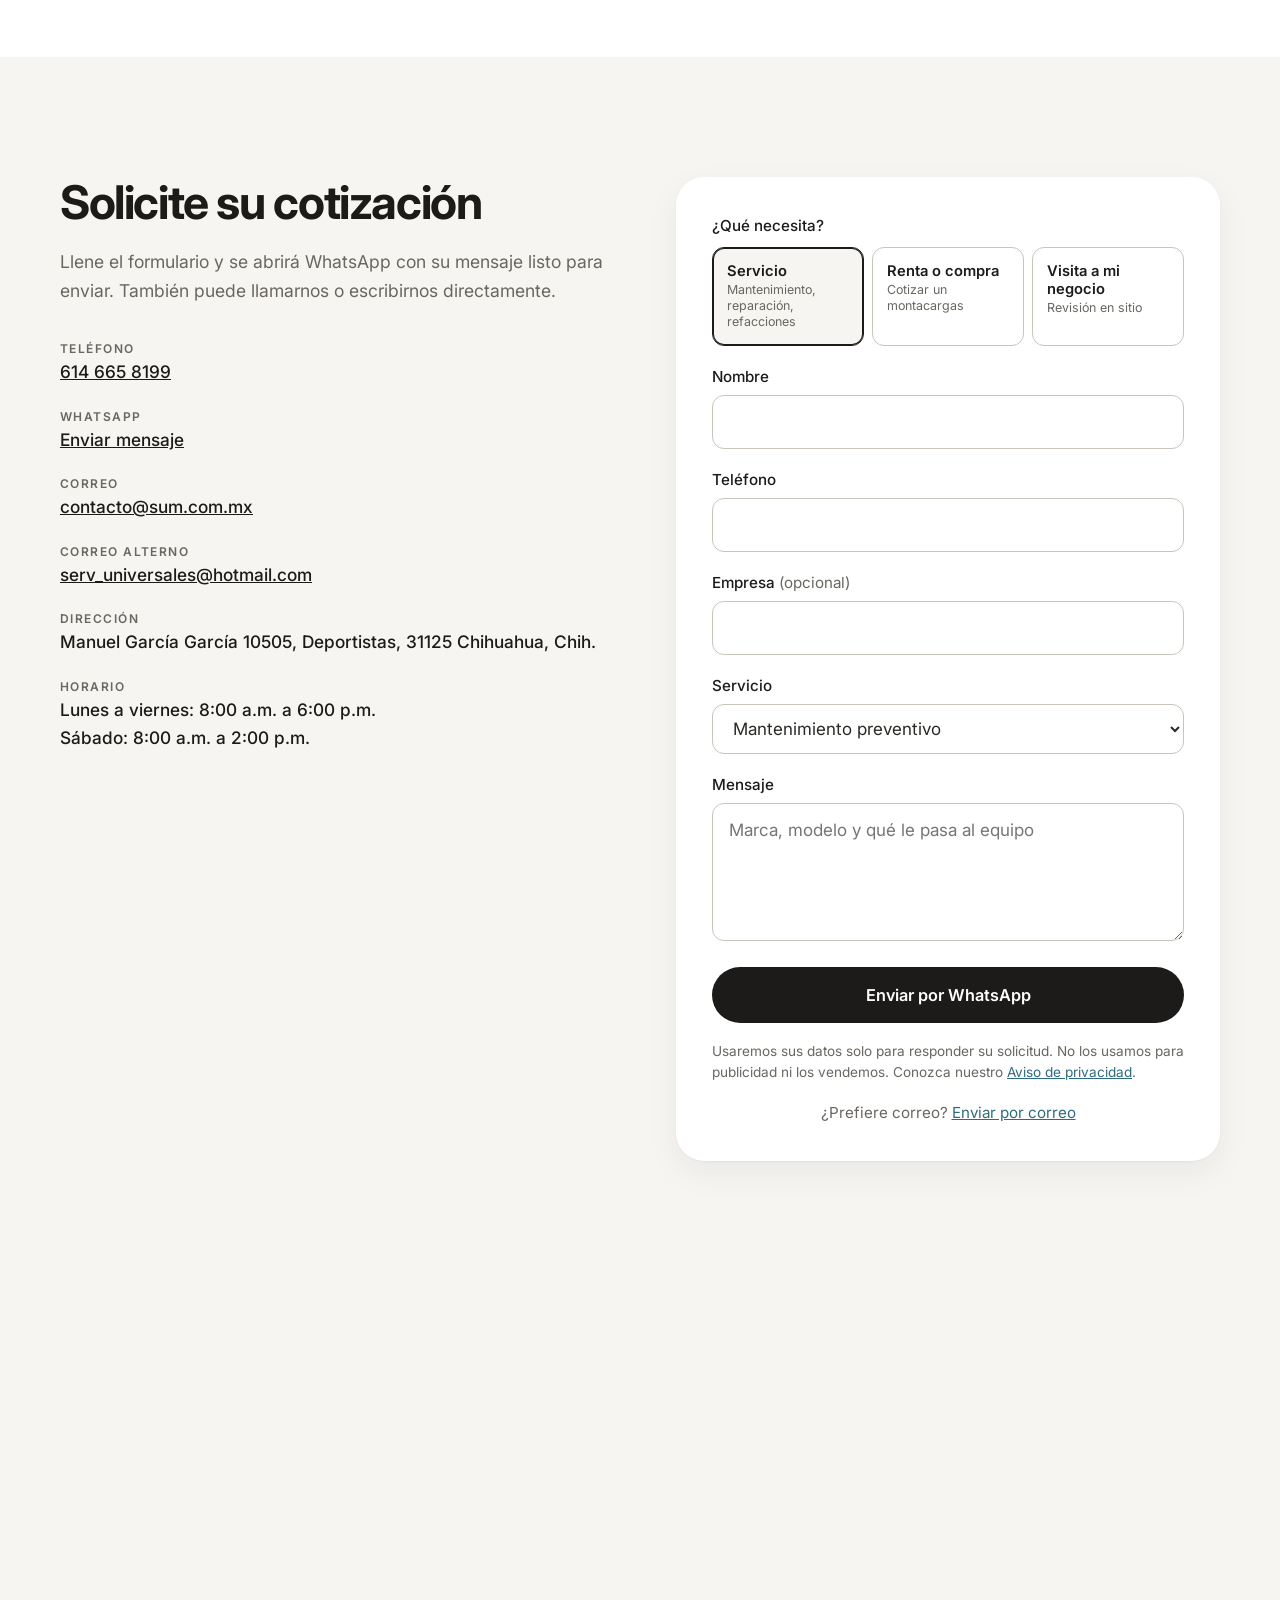
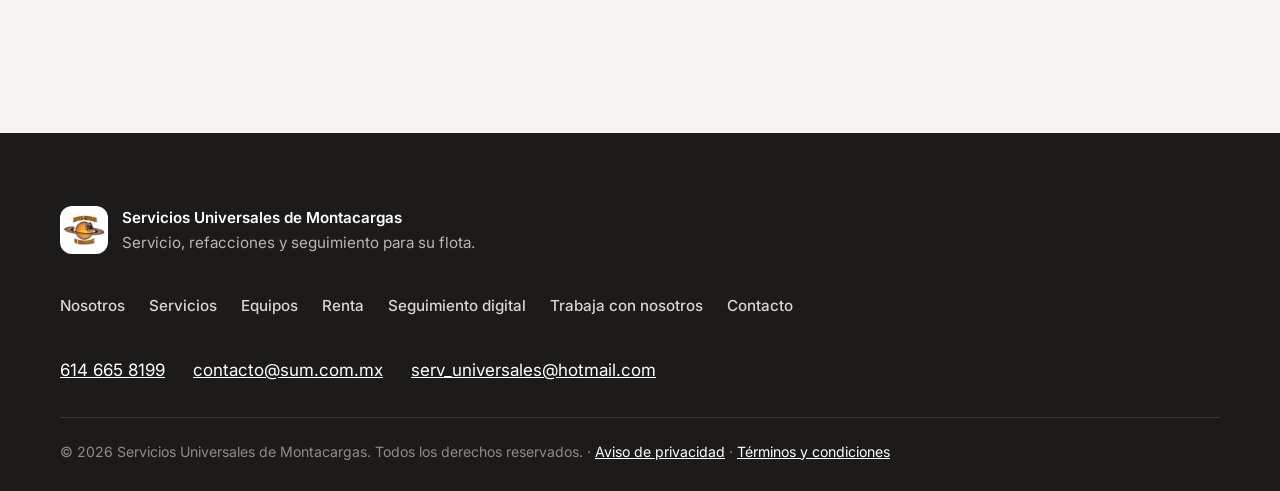
==== commit 71aeb6cf: "Quitar etiquetas eyebrow de las secciones" ====
--- a/index.html
+++ b/index.html
@@ -50,7 +50,6 @@
     <section class="hero" aria-labelledby="hero-t">
       <div class="wrap hero__in">
         <div class="hero__text">
-          <p class="eyebrow">Servicios Universales de Montacargas · Desde 1992</p>
           <h1 id="hero-t">Cuando el montacargas se detiene, su operación también.</h1>
           <p class="lead">Nosotros hacemos que siga trabajando: mantenimiento, reparación y refacciones, con cada servicio registrado y con fotos.</p>
           <div class="hero__cta">
@@ -81,7 +80,6 @@
     <!-- 2. La necesidad -->
     <section class="sec" id="necesidad">
       <div class="wrap">
-        <p class="eyebrow eyebrow--deep">El reto</p>
         <h2>Un montacargas parado cuesta más que su reparación</h2>
         <p class="sec__intro">Si su operación mueve carga todos los días, el montacargas es parte de la línea de producción. Estos son los problemas que vemos una y otra vez:</p>
         <div class="cards cards--3">
@@ -108,7 +106,6 @@
     <section class="sec sec--tint" id="nosotros">
       <div class="wrap about">
         <div>
-          <p class="eyebrow eyebrow--deep">Quiénes somos · Desde 1992</p>
           <h2>Somos Servicios Universales de Montacargas</h2>
           <p class="sec__intro">Nos dedicamos a mantener trabajando los montacargas de empresas como la suya: damos mantenimiento preventivo y correctivo, reparamos, instalamos refacciones y ofrecemos renta y venta de equipo.</p>
           <p class="sec__intro">Lo que nos distingue es que usted habla directamente con quien atiende su equipo, y que cada cambio de refacción queda registrado con fotografía en nuestra bitácora digital.</p>
@@ -132,7 +129,6 @@
     <!-- 4. Por qué confiar -->
     <section class="band" id="confianza" aria-labelledby="confianza-t">
       <div class="wrap band__head">
-        <p class="eyebrow eyebrow--light">Por qué confiar en nosotros</p>
         <h2 id="confianza-t">Trabajo que puede comprobar</h2>
       </div>
       <ul class="wrap band__in">
@@ -146,7 +142,6 @@
     <!-- 5. Cómo le ayudamos: servicios -->
     <section class="sec" id="servicios">
       <div class="wrap">
-        <p class="eyebrow eyebrow--deep">Cómo le ayudamos</p>
         <h2>Todo lo que su montacargas necesita</h2>
         <p class="sec__intro">Elija el servicio y cotice en un minuto.</p>
         <div class="cards">
@@ -186,7 +181,6 @@
     <!-- Proceso -->
     <section class="sec sec--tint" id="proceso">
       <div class="wrap">
-        <p class="eyebrow eyebrow--deep">Cómo trabajamos</p>
         <h2>Tres pasos</h2>
         <ol class="steps">
           <li><span class="steps__n">1</span><h3>Diagnóstico</h3><p>Revisamos la unidad y le decimos qué encontramos.</p></li>
@@ -199,7 +193,6 @@
     <!-- Equipos -->
     <section class="sec" id="equipos">
       <div class="wrap">
-        <p class="eyebrow eyebrow--deep">Equipos</p>
         <h2>Marcas disponibles</h2>
         <div class="prods">
           <article class="prod">
@@ -278,7 +271,6 @@
     <section class="sec sec--ink" id="renta" aria-labelledby="renta-t">
       <div class="wrap split">
         <div>
-          <p class="eyebrow eyebrow--light">Renta</p>
           <h2 id="renta-t">Rente el montacargas que necesita, por el tiempo que lo necesita</h2>
           <p class="sec__intro">El costo depende del modelo, la capacidad de carga y el plazo del contrato. Díganos qué va a mover y por cuánto tiempo, y le enviamos una propuesta.</p>
           <div class="hero__cta">
@@ -298,7 +290,6 @@
       <div class="wrap">
         <a class="promo" href="seguimiento-digital.html">
           <div class="promo__text">
-            <p class="eyebrow eyebrow--light">Seguimiento digital</p>
             <h2>Cada cambio de refacción, registrado</h2>
             <p>Bitácora con foto por unidad: qué pieza se cambió, cuándo y en qué montacargas.</p>
             <span class="btn btn--brand">Conocer más <span aria-hidden="true">→</span></span>
@@ -317,7 +308,6 @@
     <!-- Casos de éxito (ejemplo) -->
     <section class="sec" id="casos" aria-labelledby="casos-t" data-sample>
       <div class="wrap">
-        <p class="eyebrow eyebrow--deep">Casos de éxito</p>
         <h2 id="casos-t">Resultados que se pueden medir</h2>
         <div class="grid3">
           <article class="post"><div class="post__img" aria-hidden="true"></div><div class="post__body"><h3>Programa de mantenimiento preventivo para una flota de montacargas</h3><p>Pasamos de reparar fallas a prevenirlas, con calendario por unidad y bitácora fotográfica.</p><p class="result"><b>Resultado:</b> menos paros no planeados.</p></div></article>
@@ -330,7 +320,6 @@
     <!-- Noticias / blog (ejemplo) -->
     <section class="sec sec--tint" id="noticias" aria-labelledby="noticias-t" data-sample>
       <div class="wrap">
-        <p class="eyebrow eyebrow--deep">Noticias y consejos</p>
         <h2 id="noticias-t">Para cuidar mejor su montacargas</h2>
         <div class="grid3">
           <article class="post"><div class="post__img" aria-hidden="true"></div><div class="post__body"><time datetime="2026-10-01">1 oct 2026</time><h3>Señales de que su montacargas necesita mantenimiento</h3><p>Ruidos, fugas y pérdida de fuerza: qué revisar antes de que haya un paro.</p></div></article>
@@ -345,7 +334,6 @@
     <section class="sec sec--tint" id="contacto">
       <div class="wrap contact">
         <div>
-          <p class="eyebrow eyebrow--deep">Contacto</p>
           <h2>Solicite su cotización</h2>
           <p class="sec__intro">Llene el formulario y se abrirá WhatsApp con su mensaje listo para enviar. También puede llamarnos o escribirnos directamente.</p>
           <ul class="info">
